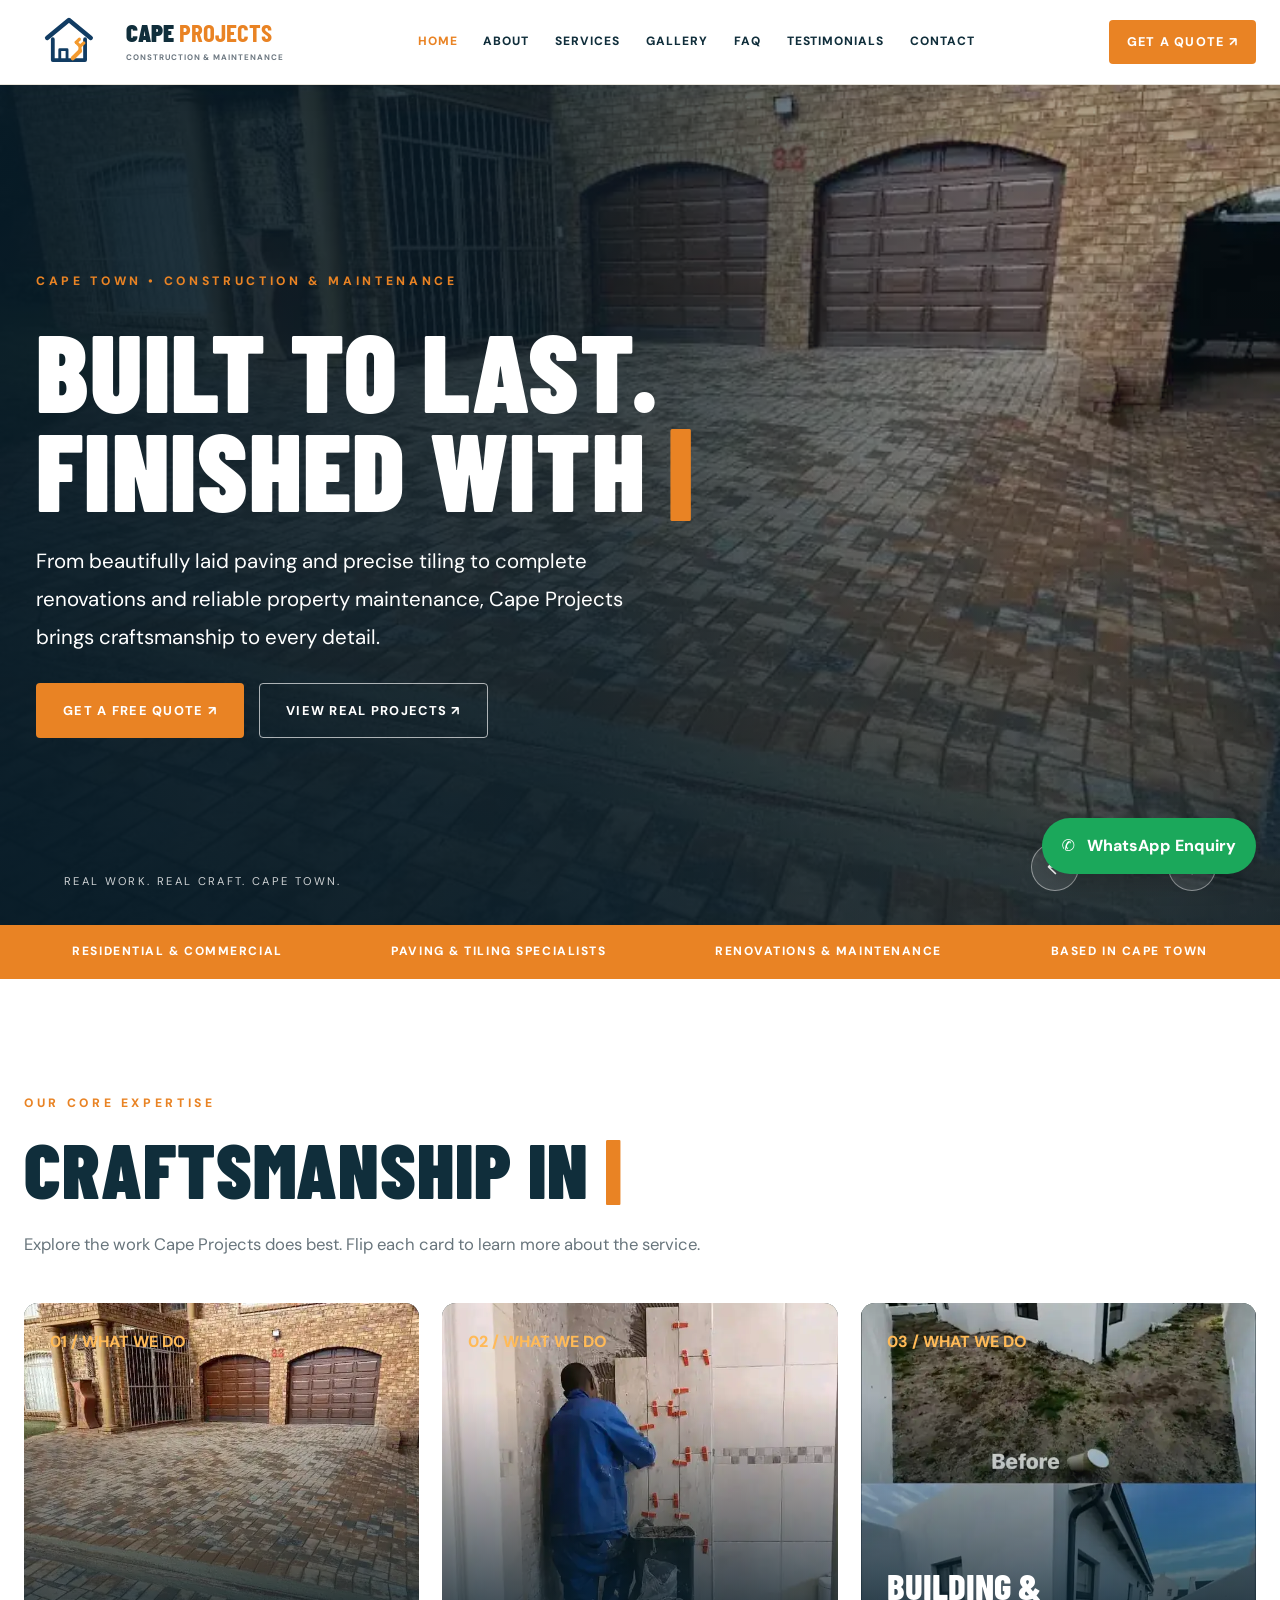
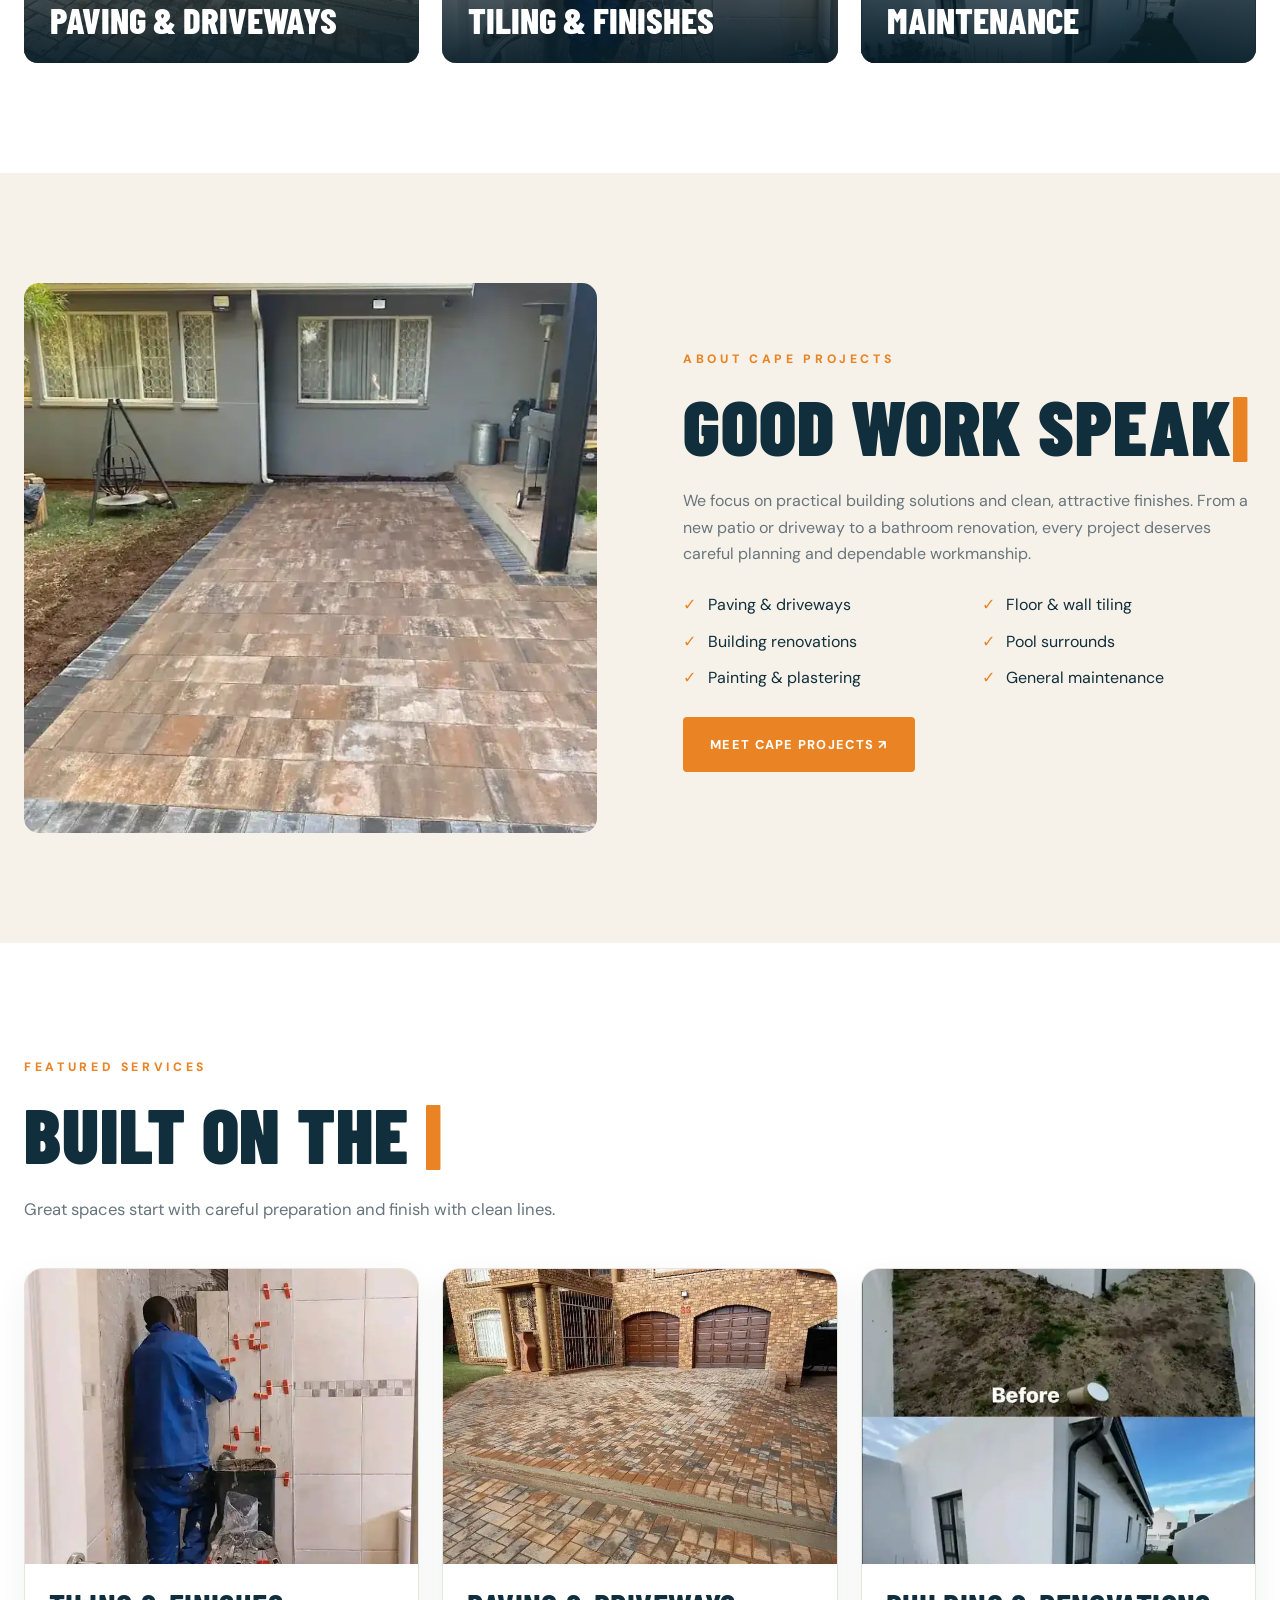
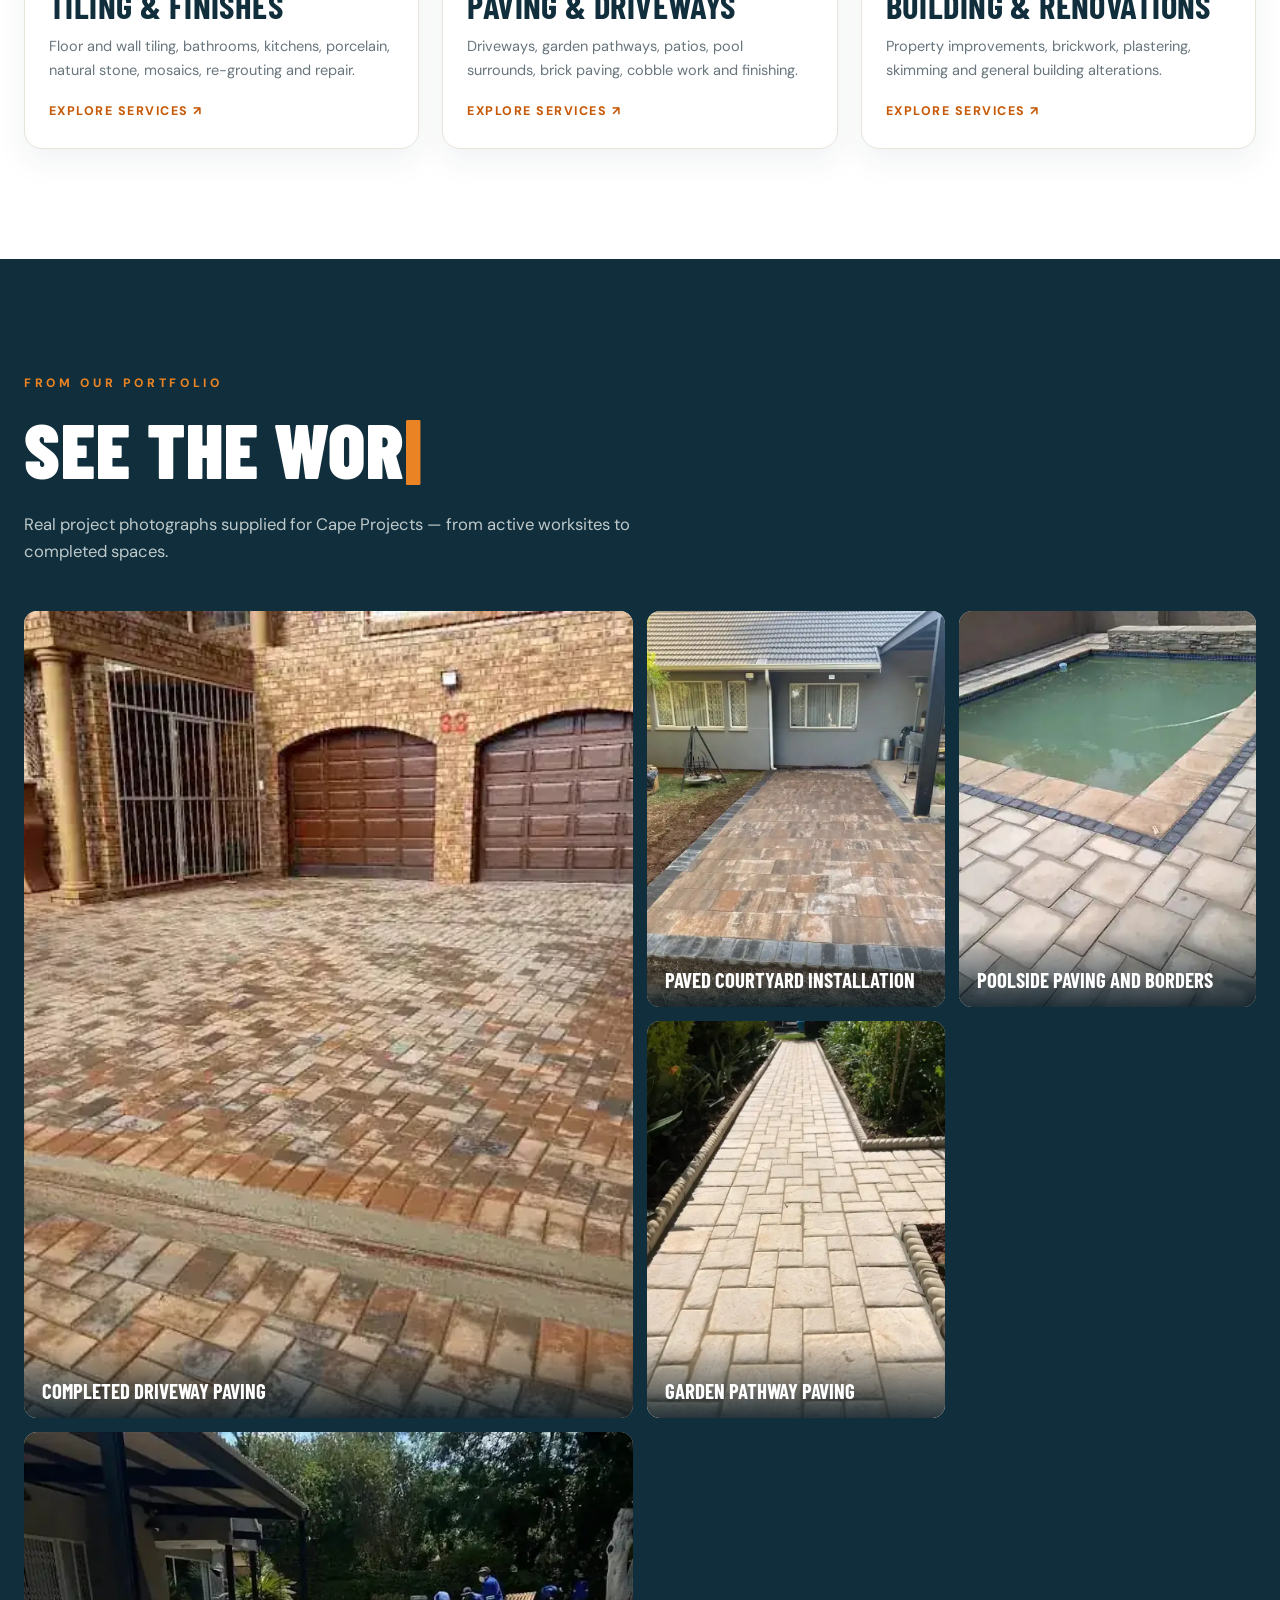
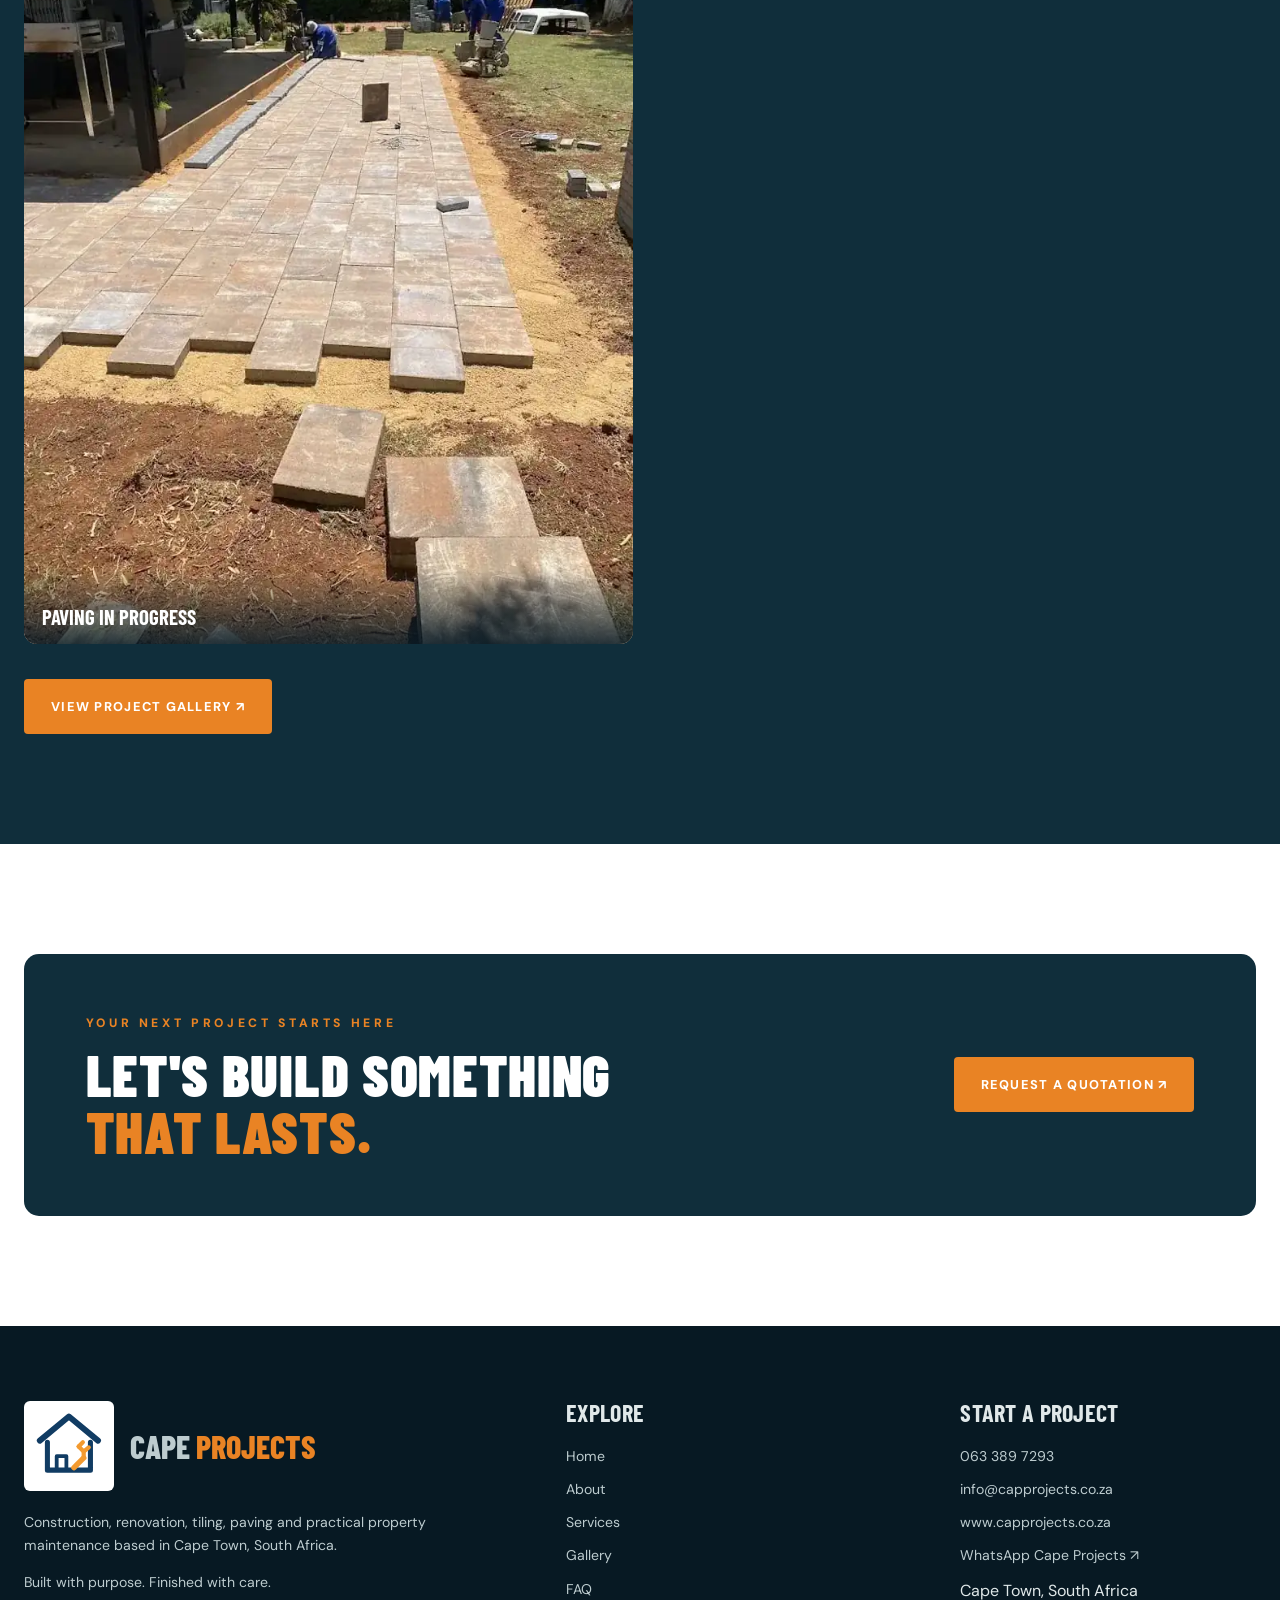
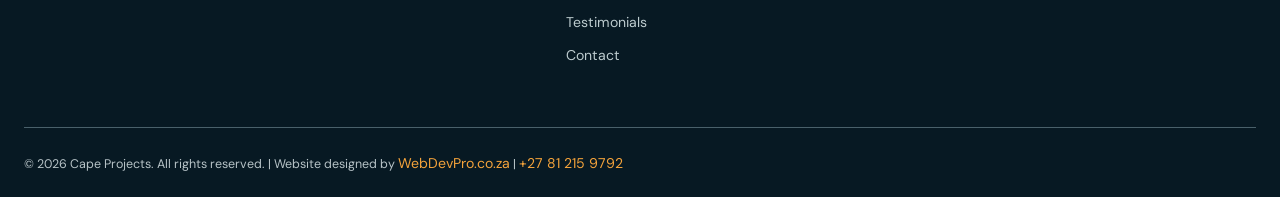
==== index.html @ 65d70b9e "Launch Cape Projects UltraMax 7 website with photos, services and contact" ====
<!doctype html><html lang="en-ZA"><head><meta charset="utf-8"><meta name="viewport" content="width=device-width,initial-scale=1"><title>Cape Projects | Construction, Paving, Tiling &amp; Maintenance</title><meta name="description" content="Cape Town construction and maintenance. Tiling, paving, driveways, renovations, swimming pool surrounds and property repairs. Call 063 389 7293."><meta name="theme-color" content="#102e3b"><meta property="og:title" content="Cape Projects | Construction, Paving, Tiling &amp; Maintenance"><meta property="og:description" content="Cape Town construction and maintenance. Tiling, paving, driveways, renovations, swimming pool surrounds and property repairs. Call 063 389 7293."><meta property="og:type" content="website"><meta property="og:image" content="https://www.capprojects.co.za/assets/brick-paved-driveway.webp"><link rel="icon" href="/assets/icon.svg" type="image/svg+xml"><link rel="apple-touch-icon" href="/assets/apple-touch-icon.png"><link rel="manifest" href="/manifest.webmanifest"><link rel="stylesheet" href="/styles.css"></head><body><header class="site-header"><div class="header-inner"><a href="/" class="brand" aria-label="Cape Projects home"><img src="/assets/icon.svg" alt="Cape Projects icon"><span class="brand-copy">Cape <strong>Projects</strong><small>Construction &amp; Maintenance</small></span></a><nav class="primary-nav" id="mainNav" aria-label="Main navigation"><a href="/" class="active" aria-current="page">Home</a><a href="/about" class="" aria-current="false">About</a><a href="/services" class="" aria-current="false">Services</a><a href="/gallery" class="" aria-current="false">Gallery</a><a href="/faq" class="" aria-current="false">FAQ</a><a href="/testimonials" class="" aria-current="false">Testimonials</a><a href="/contact" class="" aria-current="false">Contact</a></nav><a class="header-cta" href="/contact">Get a Quote ↗</a><button class="menu-toggle" id="menuToggle" aria-label="Toggle navigation" aria-expanded="false" aria-controls="mainNav">☰</button></div></header><main><section class="hero" aria-roledescription="carousel" aria-label="Featured Cape Projects work"><div class="hero-slide active" role="img" aria-label="Driveways and paved outdoor spaces" style="background-image:url('/assets/brick-paved-driveway.webp')"></div><div class="hero-slide " role="img" aria-label="Precision garden pathways" style="background-image:url('/assets/garden-pathway.webp')"></div><div class="hero-slide " role="img" aria-label="Paving around swimming pools" style="background-image:url('/assets/pool-surround-paving.webp')"></div><div class="hero-scrim"></div><div class="hero-inner"><span class="eyebrow">Cape Town • Construction & Maintenance</span><h1 class="typing" data-text="BUILT TO LAST. FINISHED WITH CARE.">BUILT TO LAST.<br><span>FINISHED WITH CARE.</span></h1><p class="hero-desc" data-words="From beautifully laid paving and precise tiling to complete renovations and reliable property maintenance, Cape Projects brings craftsmanship to every detail.">From beautifully laid paving and precise tiling to complete renovations and reliable property maintenance, Cape Projects brings craftsmanship to every detail.</p><div class="btn-row"><a class="btn" href="/contact">Get a free quote ↗</a><a class="btn btn-ghost" href="/gallery">View real projects ↗</a></div></div><div class="hero-note">Real work. Real craft. Cape Town.</div><div class="slider-controls"><button id="slidePrev" type="button" aria-label="Previous slide">←</button><span id="slideStatus" aria-live="polite">01 / 03</span><button id="slideNext" type="button" aria-label="Next slide">→</button></div></section><div class="stats-strip"><div class="container stats-inner"><span>Residential & commercial</span><span>Paving & tiling specialists</span><span>Renovations & maintenance</span><span>Based in Cape Town</span></div></div><section class="section"><div class="container"><div class="section-head reveal left"><span class="eyebrow">Our core expertise</span><h2 class="typing reveal" data-text="CRAFTSMANSHIP IN EVERY DETAIL">CRAFTSMANSHIP IN EVERY DETAIL</h2><p>Explore the work Cape Projects does best. Flip each card to learn more about the service.</p></div><div class="grid three"><button type="button" class="flip-card reveal" aria-label="Discover PAVING & DRIVEWAYS" aria-pressed="false"><span class="flip-inner"><span class="flip-face flip-front"><img loading="lazy" src="/assets/brick-paved-driveway.webp" alt=""><span>01 / WHAT WE DO</span><strong>PAVING & DRIVEWAYS</strong></span><span class="flip-face flip-back"><strong>PAVING & DRIVEWAYS</strong><span>Driveway paving, pathways, patios and pool surrounds finished with clean edges.</span><span>Tap again to return ↗</span></span></span></button><button type="button" class="flip-card reveal" aria-label="Discover TILING & FINISHES" aria-pressed="false"><span class="flip-inner"><span class="flip-face flip-front"><img loading="lazy" src="/assets/bathroom-tiling.webp" alt=""><span>02 / WHAT WE DO</span><strong>TILING & FINISHES</strong></span><span class="flip-face flip-back"><strong>TILING & FINISHES</strong><span>Bathrooms, kitchens, walls and floors laid with care and accurate detail.</span><span>Tap again to return ↗</span></span></span></button><button type="button" class="flip-card reveal" aria-label="Discover BUILDING & MAINTENANCE" aria-pressed="false"><span class="flip-inner"><span class="flip-face flip-front"><img loading="lazy" src="/assets/landscaping-before-after.webp" alt=""><span>03 / WHAT WE DO</span><strong>BUILDING & MAINTENANCE</strong></span><span class="flip-face flip-back"><strong>BUILDING & MAINTENANCE</strong><span>Renovations, plastering, repairs and property improvements for everyday living.</span><span>Tap again to return ↗</span></span></span></button></div></div></section><section class="section alt"><div class="container split"><div class="feature-img reveal left"><img loading="lazy" src="/assets/house-paving.webp" alt="Finished residential paving by Cape Projects"></div><div class="feature-copy reveal right"><span class="eyebrow">About Cape Projects</span><h2 class="typing reveal" data-text="GOOD WORK SPEAKS FOR ITSELF.">GOOD WORK SPEAKS FOR ITSELF.</h2><p>We focus on practical building solutions and clean, attractive finishes. From a new patio or driveway to a bathroom renovation, every project deserves careful planning and dependable workmanship.</p><ul class="check-list"><li>Paving & driveways</li><li>Floor & wall tiling</li><li>Building renovations</li><li>Pool surrounds</li><li>Painting & plastering</li><li>General maintenance</li></ul><a href="/about" class="btn">Meet Cape Projects ↗</a></div></div></section><section class="section"><div class="container"><div class="section-head reveal"><span class="eyebrow">Featured services</span><h2 class="typing reveal" data-text="BUILT ON THE DETAILS">BUILT ON THE DETAILS</h2><p>Great spaces start with careful preparation and finish with clean lines.</p></div><div class="grid three"><article class="service-tile reveal"><img loading="lazy" src="/assets/bathroom-tiling.webp" alt="Cape Projects — Tiling &amp; finishes"><div class="service-info"><h3>Tiling &amp; finishes</h3><p>Floor and wall tiling, bathrooms, kitchens, porcelain, natural stone, mosaics, re-grouting and repair.</p><a href="/services">Explore services ↗</a></div></article><article class="service-tile reveal"><img loading="lazy" src="/assets/brick-paved-driveway.webp" alt="Cape Projects — Paving &amp; driveways"><div class="service-info"><h3>Paving &amp; driveways</h3><p>Driveways, garden pathways, patios, pool surrounds, brick paving, cobble work and finishing.</p><a href="/services">Explore services ↗</a></div></article><article class="service-tile reveal"><img loading="lazy" src="/assets/landscaping-before-after.webp" alt="Cape Projects — Building &amp; renovations"><div class="service-info"><h3>Building &amp; renovations</h3><p>Property improvements, brickwork, plastering, skimming and general building alterations.</p><a href="/services">Explore services ↗</a></div></article></div></div></section><section class="section dark"><div class="container"><div class="section-head reveal"><span class="eyebrow">From our portfolio</span><h2 class="typing reveal" data-text="SEE THE WORK.">SEE THE WORK.</h2><p>Real project photographs supplied for Cape Projects — from active worksites to completed spaces.</p></div><div class="gallery-grid"><figure class="reveal"><a href="/assets/brick-paved-driveway.webp" data-lightbox aria-label="View Completed driveway paving"><img src="/assets/brick-paved-driveway.webp" alt="Completed driveway paving" loading="lazy"></a><figcaption>Completed driveway paving</figcaption></figure><figure class="reveal"><a href="/assets/house-paving.webp" data-lightbox aria-label="View Paved courtyard installation"><img src="/assets/house-paving.webp" alt="Paved courtyard installation" loading="lazy"></a><figcaption>Paved courtyard installation</figcaption></figure><figure class="reveal"><a href="/assets/pool-surround-paving.webp" data-lightbox aria-label="View Poolside paving and borders"><img src="/assets/pool-surround-paving.webp" alt="Poolside paving and borders" loading="lazy"></a><figcaption>Poolside paving and borders</figcaption></figure><figure class="reveal"><a href="/assets/garden-pathway.webp" data-lightbox aria-label="View Garden pathway paving"><img src="/assets/garden-pathway.webp" alt="Garden pathway paving" loading="lazy"></a><figcaption>Garden pathway paving</figcaption></figure><figure class="reveal"><a href="/assets/paving-installation.webp" data-lightbox aria-label="View Paving in progress"><img src="/assets/paving-installation.webp" alt="Paving in progress" loading="lazy"></a><figcaption>Paving in progress</figcaption></figure></div><div style="margin-top:35px"><a href="/gallery" class="btn">View project gallery ↗</a></div></div></section><section class="section"><div class="container"><div class="cta-panel reveal"><div><span class="eyebrow">Your next project starts here</span><h2>LET'S BUILD SOMETHING<br><span class="accent">THAT LASTS.</span></h2></div><a href="/contact" class="btn">Request a quotation ↗</a></div></div></section></main><footer class="footer"><div class="container"><div class="footer-grid"><div><a href="/" class="footer-brand"><img src="/assets/icon.svg" alt="Cape Projects logo"><span>CAPE <span class="accent">PROJECTS</span></span></a><p>Construction, renovation, tiling, paving and practical property maintenance based in Cape Town, South Africa.</p><p>Built with purpose. Finished with care.</p></div><div><h3>Explore</h3><div class="footer-links"><a href="/">Home</a><a href="/about">About</a><a href="/services">Services</a><a href="/gallery">Gallery</a><a href="/faq">FAQ</a><a href="/testimonials">Testimonials</a><a href="/contact">Contact</a></div></div><div><h3>Start a project</h3><div class="footer-links"><a href="tel:+27633897293">063 389 7293</a><a href="mailto:info@capprojects.co.za">info@capprojects.co.za</a><a href="https://www.capprojects.co.za">www.capprojects.co.za</a><a href="https://wa.me/27633897293" target="_blank" rel="noopener noreferrer">WhatsApp Cape Projects ↗</a><span>Cape Town, South Africa</span></div></div></div><div class="footer-bottom">© <span id="year"></span> Cape Projects. All rights reserved. | Website designed by <a href="https://webdevpro.co.za" target="_blank" rel="noopener noreferrer">WebDevPro.co.za</a> | <a href="tel:+27812159792">+27 81 215 9792</a></div></div></footer><button class="chat-launch" id="chatLaunch" aria-controls="chatPanel" aria-expanded="false">✆ &nbsp; WhatsApp Enquiry</button><aside class="chat-panel" id="chatPanel" aria-label="Contact Cape Projects"><div class="chat-head"><b>Chat with Cape Projects</b><button id="chatClose" aria-label="Close chat">×</button></div><div class="chat-body"><p>Tell us what you need and we’ll open your enquiry in WhatsApp.</p><form id="chatForm"><label>Your name<input name="name" required placeholder="Full name"></label><label>Contact number<input name="phone" type="tel" placeholder="Your number"></label><label>Project type<select name="service"><option>Paving & driveways</option><option>Tiling & bathrooms</option><option>Renovations</option><option>Building & maintenance</option><option>Tree / outdoor maintenance</option><option>Other enquiry</option></select></label><label>Message<textarea name="message" rows="2" placeholder="What can we help with?"></textarea></label><button type="submit">Continue to WhatsApp ↗</button></form></div></aside><nav class="mobile-nav" aria-label="Mobile quick actions"><a href="/"><span>⌂</span>Home</a><a href="/services"><span>▦</span>Services</a><a href="https://wa.me/27633897293" target="_blank" rel="noopener noreferrer"><span>◉</span>WhatsApp</a><a href="tel:+27633897293"><span>✆</span>Call</a><button type="button" data-install><span>⇩</span>Install</button></nav><dialog id="installDialog"><h3>Save Cape Projects</h3><p>On iPhone: tap <b>Share → Add to Home Screen</b>. On Android or desktop Chrome: open the browser menu and select <b>Install app</b> or <b>Add to Home screen</b> if available.</p><p>Install availability depends on your browser and this demo’s approval stage.</p><button id="installClose" type="button">Close</button></dialog><dialog class="lightbox" id="photoDialog"><button id="photoClose" aria-label="Close image">Close ✕</button><img src="" alt="Project photo"></dialog><script src="/app.js" defer></script></body></html>
---- styles.css ----
@import url('https://fonts.googleapis.com/css2?family=Barlow+Condensed:wght@500;600;700;800;900&family=DM+Sans:wght@400;500;600;700;800&display=swap');
:root{--ink:#102e3b;--dark:#0a1d27;--orange:#e98324;--gold:#f4a33b;--cream:#f6f2e9;--line:#e8e4dc;--muted:#68757c;--radius:18px;--easing:cubic-bezier(.22,1,.36,1)}*{box-sizing:border-box}html{scroll-behavior:smooth;scroll-padding-top:90px}body{margin:0;background:#fff;color:var(--ink);font:16px/1.65 'DM Sans',system-ui,sans-serif}img{display:block;max-width:100%}a{color:inherit;text-decoration:none}button,input,textarea,select{font:inherit}button{cursor:pointer}button:focus-visible,a:focus-visible,input:focus-visible,textarea:focus-visible{outline:3px solid #ffb954;outline-offset:4px}h1,h2,h3,h4{font-family:'Barlow Condensed',Impact,sans-serif;text-transform:uppercase;line-height:1;letter-spacing:.012em;margin:0}h1{font-size:clamp(4.2rem,8.5vw,8.8rem);font-weight:900;line-height:.91}h2{font-size:clamp(3.3rem,6vw,6rem);font-weight:900}h3{font-size:clamp(1.75rem,2.7vw,2.8rem)}p{margin:0 0 1em}.container{width:min(1240px,calc(100% - 48px));margin-inline:auto}.eyebrow{color:var(--orange);font-size:.76rem;font-weight:800;letter-spacing:.3em;text-transform:uppercase}.site-header{height:85px;position:fixed;inset:0 0 auto;z-index:100;background:#fffffff5;box-shadow:0 4px 28px #112d3912;backdrop-filter:blur(18px);border-bottom:1px solid #e9e5dc}.header-inner{width:min(1340px,calc(100% - 48px));margin:auto;display:flex;align-items:center;justify-content:space-between;height:100%;gap:24px}.brand{display:flex;align-items:center;gap:12px;flex-shrink:0;min-width:220px}.brand img{height:60px;width:90px;object-fit:contain}.brand-copy{font:900 25px/.83 'Barlow Condensed',sans-serif;text-transform:uppercase}.brand-copy strong{color:var(--orange)}.brand-copy small{display:block;letter-spacing:.12em;font:700 8px/1.3 'DM Sans',sans-serif;margin-top:9px;color:#6c7780}.primary-nav{display:flex;align-items:center;gap:26px}.primary-nav a{font-size:12px;letter-spacing:.08em;font-weight:800;text-transform:uppercase;transition:color .3s}.primary-nav a:hover,.primary-nav a.active{color:var(--orange)}.header-cta{display:inline-flex;padding:12px 18px;background:var(--orange);font-weight:800;font-size:.79rem;text-transform:uppercase;letter-spacing:.1em;color:white;border-radius:4px;white-space:nowrap}.menu-toggle{display:none;background:transparent;color:var(--ink);border:1px solid #bcc8ca;border-radius:6px;font-size:24px;min-width:45px;min-height:45px}.hero{min-height:740px;height:min(840px,100svh);position:relative;margin-top:85px;color:#fff;display:flex;align-items:center;overflow:hidden;background:var(--dark)}.hero-slide{position:absolute;inset:0;background-position:center;background-size:cover;opacity:0;transform:scale(1.075);transition:opacity 1.15s,transform 8s linear;pointer-events:none}.hero-slide.active{opacity:1;transform:scale(1)}.hero-scrim{position:absolute;inset:0;background:linear-gradient(90deg,#071b27f2 0%,#071b27cb 46%,#071b2755 82%),linear-gradient(0deg,#071b27aa,transparent 55%)}.hero-inner{position:relative;z-index:1;max-width:1300px;width:calc(100% - 72px);margin:auto;padding:70px 0 75px}.hero h1{max-width:970px;margin:27px 0 25px}.hero h1 span{color:var(--gold)}.hero-desc{max-width:620px;font-size:clamp(1rem,1.6vw,1.3rem);line-height:1.85;min-height:90px}.btn-row{display:flex;gap:15px;align-items:center;flex-wrap:wrap;margin-top:26px}.btn{display:inline-flex;gap:20px;justify-content:center;align-items:center;padding:16px 26px;border:1px solid transparent;background:var(--orange);color:#fff;border-radius:4px;text-transform:uppercase;font-size:.8rem;letter-spacing:.1em;font-weight:800;transition:transform .45s var(--easing),background .3s}.btn:hover{transform:translateY(-5px);background:#cd6810}.btn-ghost{background:transparent;border-color:#ffffffa6}.btn-ghost:hover{background:#ffffff27}.slider-controls{position:absolute;bottom:34px;right:max(24px,5vw);display:flex;align-items:center;gap:16px;z-index:2}.slider-controls button{height:48px;width:48px;border-radius:50%;border:1px solid #ffffff70;background:#ffffff1a;color:white;font-size:21px}.slider-controls span{font-size:12px;letter-spacing:.22em;font-weight:800}.hero-note{position:absolute;bottom:35px;left:max(24px,5vw);z-index:2;text-transform:uppercase;font-size:.7rem;letter-spacing:.21em;color:#ffffffcc}.stats-strip{background:var(--orange);padding:17px 0;color:#fff}.stats-inner{display:flex;flex-wrap:wrap;justify-content:space-around;gap:12px}.stats-inner span{font-weight:800;font-size:12px;letter-spacing:.13em;text-transform:uppercase}.section{padding:110px 0}.section.alt{background:var(--cream)}.section.dark{background:var(--ink);color:#fff}.section-head{max-width:810px;margin-bottom:45px}.section-head h2{margin:15px 0 24px}.section-head p{font-size:1.04rem;color:var(--muted);max-width:680px}.dark .section-head p{color:#bdc9ca}.accent{color:var(--orange)}.grid{display:grid;gap:23px}.grid.three{grid-template-columns:repeat(3,minmax(0,1fr))}.grid.four{grid-template-columns:repeat(4,minmax(0,1fr))}.service-tile{background:#fff;border:1px solid var(--line);border-radius:var(--radius);overflow:hidden;box-shadow:0 12px 32px #112b3910;transition:transform .7s var(--easing),box-shadow .7s}.service-tile:hover{transform:translateY(-9px);box-shadow:0 20px 40px #112b3922}.service-tile img{aspect-ratio:4/3;width:100%;object-fit:cover}.service-info{padding:24px}.service-info h3{margin-bottom:12px}.service-info p{font-size:.91rem;color:var(--muted)}.service-info a{font-weight:800;font-size:.78rem;letter-spacing:.12em;color:#c75a08;text-transform:uppercase}.flip-card{height:360px;border:none;padding:0;background:none;text-align:left;perspective:1200px;cursor:pointer}.flip-inner{position:relative;display:block;width:100%;height:100%;transform-style:preserve-3d;transition:transform 1.1s var(--easing)}.flip-card.flipped .flip-inner,.flip-card:hover .flip-inner,.flip-card:focus-visible .flip-inner{transform:rotateY(180deg)}.flip-face{position:absolute;inset:0;overflow:hidden;border-radius:14px;backface-visibility:hidden;display:flex;flex-direction:column;justify-content:space-between;padding:26px}.flip-front{color:white;background:#233}.flip-front:after{content:'';position:absolute;inset:0;background:linear-gradient(0deg,#061d29ed,transparent 75%);z-index:0}.flip-front img{position:absolute;inset:0;width:100%;height:100%;object-fit:cover}.flip-front strong,.flip-front span{position:relative;z-index:1}.flip-front strong{font:800 2.3rem/.95 'Barlow Condensed';text-transform:uppercase}.flip-front span{font-weight:800;color:#ffba57}.flip-back{background:var(--orange);color:#fff;transform:rotateY(180deg);justify-content:center;gap:18px}.flip-back strong{font:800 2.5rem/1 'Barlow Condensed';text-transform:uppercase}.flip-back span{font-size:1rem}.split{display:grid;grid-template-columns:1fr 1fr;gap:7%;align-items:center}.feature-img{position:relative}.feature-img img{width:100%;height:550px;object-fit:cover;border-radius:15px}.feature-img:before{content:'';position:absolute;inset:25px -20px -20px 28px;border:4px solid var(--orange);border-radius:15px;z-index:-1}.feature-copy h2{margin:15px 0 25px}.feature-copy p{color:var(--muted)}.check-list{display:grid;grid-template-columns:1fr 1fr;gap:10px 25px;padding:0;list-style:none;margin:25px 0}.check-list li:before{content:'✓';display:inline-block;color:var(--orange);font-weight:900;margin-right:11px}.gallery-grid{display:grid;grid-template-columns:repeat(4,1fr);gap:14px}.gallery-grid figure{margin:0;position:relative;overflow:hidden;border-radius:13px;background:#ddd;min-height:270px;cursor:zoom-in}.gallery-grid img{width:100%;height:100%;object-fit:cover;transition:transform .8s var(--easing)}.gallery-grid figure:hover img{transform:scale(1.09)}.gallery-grid figcaption{position:absolute;left:0;right:0;bottom:0;background:linear-gradient(transparent,#071a26d9);color:white;padding:35px 18px 15px;font:700 1.3rem 'Barlow Condensed';text-transform:uppercase}.gallery-grid figure:nth-child(1){grid-column:span 2;grid-row:span 2}.gallery-grid figure:nth-child(5){grid-column:span 2}.gallery-grid figure:nth-child(1) img{height:100%}.gallery-grid figure:nth-child(5) img{height:100%}.cta-panel{background:var(--ink);color:white;border-radius:15px;padding:55px 5%;display:flex;justify-content:space-between;align-items:center;gap:30px}.cta-panel h2{font-size:clamp(2.3rem,4.5vw,4.9rem);margin-top:10px}.page-hero{padding:150px 0 100px;margin-top:85px;color:#fff;background:linear-gradient(95deg,#061f2fe8,#0d3046a1),var(--hero-image) center/cover;position:relative;overflow:hidden}.page-hero h1{margin:16px 0 21px;max-width:1000px}.page-hero p{font-size:1.1rem;max-width:700px;line-height:1.85}.breadcrumbs{color:#fff9;font-size:.76rem;text-transform:uppercase;letter-spacing:.14em;font-weight:700}.breadcrumbs a{color:white}.details{display:grid;grid-template-columns:1fr 1fr;gap:20px}.details article{border:1px solid var(--line);padding:30px;border-radius:12px;background:#fff}.details article h3{font-size:2.1rem;margin-bottom:15px}.details article p{color:var(--muted);font-size:.94rem}.service-list{display:grid;grid-template-columns:repeat(3,1fr);gap:18px}.service-list article{padding:28px;border:1px solid #e2e0d9;border-radius:12px;transition:transform .5s;background:white}.service-list article:hover{transform:translateY(-6px)}.service-list article .number{color:var(--orange);font:800 1.7rem 'Barlow Condensed';margin-bottom:20px}.service-list article h3{font-size:2.1rem;margin-bottom:12px}.service-list article p{color:var(--muted);font-size:.92rem}.faq{max-width:950px;margin-inline:auto}.faq details{padding:25px 0;border-bottom:1px solid #d8d9d4}.faq summary{font:700 1.6rem 'Barlow Condensed';text-transform:uppercase;cursor:pointer;list-style:none;display:flex;justify-content:space-between;gap:20px}.faq summary:after{content:'+';color:var(--orange)}.faq details[open] summary:after{content:'−'}.faq p{padding-top:14px;color:var(--muted)}.contact-grid{display:grid;grid-template-columns:.9fr 1.1fr;gap:7%}.contact-info{background:var(--ink);color:white;padding:40px;border-radius:12px}.contact-info h2{font-size:3.2rem;margin:15px 0}.contact-info a{color:#fff;overflow-wrap:anywhere}.contact-info .label{font-size:.72rem;color:#f7a34a;text-transform:uppercase;letter-spacing:.22em;font-weight:800;display:block;margin:20px 0 6px}.contact-form{display:grid;gap:16px}.contact-form label{font-size:.79rem;text-transform:uppercase;letter-spacing:.13em;font-weight:800}.contact-form input,.contact-form textarea,.contact-form select{width:100%;border:1px solid #cbd2cf;border-radius:7px;padding:15px;background:white;color:var(--ink);margin-top:7px}.contact-form textarea{resize:vertical;min-height:125px}.contact-form button{border:0}.notice{border-left:4px solid var(--orange);padding:20px;background:var(--cream)}.testimonial-empty{background:var(--cream);border:1px solid var(--line);padding:45px;border-radius:15px;text-align:center}.testimonial-empty h3{margin:18px 0}.footer{background:#071923;color:#e0e8e9;padding:75px 0 20px}.footer-grid{display:grid;grid-template-columns:1.5fr 1fr 1fr;gap:8%;padding-bottom:60px}.footer h3{font-size:1.5rem;margin-bottom:20px}.footer p,.footer a{color:#bdcccf;font-size:.88rem}.footer a:hover{color:var(--gold)}.footer-brand{display:flex;align-items:center;gap:16px;margin-bottom:20px}.footer-brand img{width:90px;background:white;border-radius:6px;padding:5px}.footer-brand span{font:800 2rem 'Barlow Condensed'}.footer-links{display:grid;gap:10px}.footer-bottom{border-top:1px solid #49606a;padding-top:23px;color:#b7c3c7;font-size:.78rem;line-height:1.8}.footer-bottom a{color:var(--gold)}.chat-launch{position:fixed;bottom:26px;right:24px;z-index:80;display:flex;align-items:center;gap:8px;background:#1ba85b;color:#fff;border:0;padding:15px 20px;border-radius:50px;font-weight:800;box-shadow:0 8px 25px #0003}.chat-panel{display:none;position:fixed;right:24px;bottom:92px;z-index:89;background:white;border-radius:13px;box-shadow:0 20px 80px #0004;width:min(365px,calc(100vw - 25px));overflow:hidden}.chat-panel.open{display:block}.chat-head{background:var(--ink);color:#fff;padding:17px 20px;display:flex;justify-content:space-between;align-items:center}.chat-head button{background:none;border:0;color:white;font-size:25px}.chat-body{padding:20px}.chat-body input,.chat-body textarea,.chat-body select{width:100%;padding:10px;border:1px solid #cbd2d4;border-radius:5px;margin:6px 0 12px}.chat-body button{background:#17a45c;color:white;border:0;padding:12px 18px;border-radius:6px;width:100%;font-weight:800}.mobile-nav{display:none}.reveal.ready{opacity:0;transform:translateY(52px);transition:opacity 1.12s var(--easing),transform 1.18s var(--easing)}.reveal.ready.left{transform:translateX(-55px)}.reveal.ready.right{transform:translateX(55px)}.reveal.ready.zoom{transform:scale(.91)}.reveal.ready.visible{opacity:1;transform:none}.typing.is-typing:after{content:'|';display:inline-block;color:var(--orange);animation:blink .75s step-end infinite}@keyframes blink{50%{opacity:0}}.word-in{display:inline-block;opacity:0;transform:translateY(16px);animation:wordin .8s forwards}@keyframes wordin{to{opacity:1;transform:none}}dialog{border:0;border-radius:15px;max-width:min(90vw,500px);padding:30px;box-shadow:0 25px 80px #0009}dialog::backdrop{background:#071a25ad}dialog button{background:var(--orange);color:white;padding:10px 20px;border:0;border-radius:6px}.lightbox{border:0;padding:10px;background:#091d27;color:white;max-width:min(95vw,1100px)}.lightbox img{max-height:80vh;width:auto;margin:auto}.lightbox button{position:absolute;right:13px;top:13px}.muted{color:var(--muted)}
@media(max-width:1100px){.primary-nav{gap:13px}.brand{min-width:180px}.brand img{width:72px}.brand-copy{font-size:22px}.header-inner{gap:10px}.grid.four{grid-template-columns:repeat(3,1fr)}}
@media(max-width:880px){.site-header{height:73px}.header-inner{width:calc(100% - 28px)}.brand img{height:58px}.menu-toggle{display:block}.primary-nav{display:none;position:absolute;top:73px;left:0;right:0;background:#fff;box-shadow:0 15px 20px #0002;padding:25px;flex-direction:column;align-items:start;gap:18px}.primary-nav.open{display:flex}.header-cta{margin-left:auto}.hero{margin-top:73px;min-height:600px;height:78svh}.hero-inner{width:calc(100% - 48px)}.page-hero{margin-top:73px}.grid.three,.service-list{grid-template-columns:repeat(2,1fr)}.gallery-grid{grid-template-columns:repeat(2,1fr)}.split,.contact-grid{grid-template-columns:1fr;gap:50px}.feature-img{order:-1}.footer-grid{gap:25px}.mobile-nav{position:fixed;bottom:0;left:0;right:0;display:grid;grid-template-columns:repeat(5,1fr);background:#071d27f6;z-index:90;padding:6px 4px calc(8px + env(safe-area-inset-bottom));color:white;box-shadow:0 -4px 22px #0004}.mobile-nav a,.mobile-nav button{display:flex;flex-direction:column;justify-content:center;align-items:center;gap:2px;font:700 10px 'DM Sans';background:none;border:0;color:white;min-height:50px}.mobile-nav span{font-size:21px}body{padding-bottom:calc(60px + env(safe-area-inset-bottom))}.chat-launch{bottom:calc(82px + env(safe-area-inset-bottom));padding:13px 15px;font-size:12px}.chat-panel{bottom:calc(150px + env(safe-area-inset-bottom))}.footer{padding-bottom:30px}}
@media(max-width:600px){.container{width:calc(100% - 36px)}h1{font-size:clamp(3.5rem,15vw,5.5rem)}h2{font-size:clamp(3rem,12vw,4.7rem)}.brand{min-width:0}.brand img{width:60px}.brand-copy{font-size:20px}.brand-copy small{font-size:6.5px}.header-cta{font-size:10px;padding:10px 10px}.hero{min-height:690px;max-height:none;height:85svh}.hero-inner{width:calc(100% - 38px);padding-bottom:110px}.hero h1{margin:20px 0}.hero-desc{min-height:120px}.hero-note{display:none}.slider-controls{bottom:19px}.section{padding:75px 0}.grid.three,.grid.four,.service-list,.details{grid-template-columns:1fr}.gallery-grid{grid-template-columns:repeat(2,1fr);gap:8px}.gallery-grid figure{min-height:170px}.gallery-grid figure:nth-child(1){grid-column:span 2;grid-row:span 1;min-height:270px}.gallery-grid figure:nth-child(5){grid-column:span 2;min-height:250px}.gallery-grid figcaption{font-size:1rem;padding:28px 8px 9px}.flip-card{height:320px}.feature-img img{height:360px}.feature-img:before{display:none}.cta-panel{flex-direction:column;align-items:flex-start;padding:35px 25px}.page-hero{padding:105px 0 80px}.page-hero h1{font-size:clamp(3.7rem,14vw,6rem)}.check-list{grid-template-columns:1fr}.footer-grid{grid-template-columns:1fr}.footer{padding-top:60px}.contact-info{padding:27px}.chat-launch{right:12px}}
@media(prefers-reduced-motion:reduce){*,*:before,*:after{animation:none!important;transition:none!important;scroll-behavior:auto!important}.reveal.ready{opacity:1;transform:none}.flip-card:hover .flip-inner,.flip-card.flipped .flip-inner,.flip-card:focus .flip-inner{transform:none}.flip-card.flipped .flip-front{visibility:hidden}.flip-card.flipped .flip-back{transform:none}}
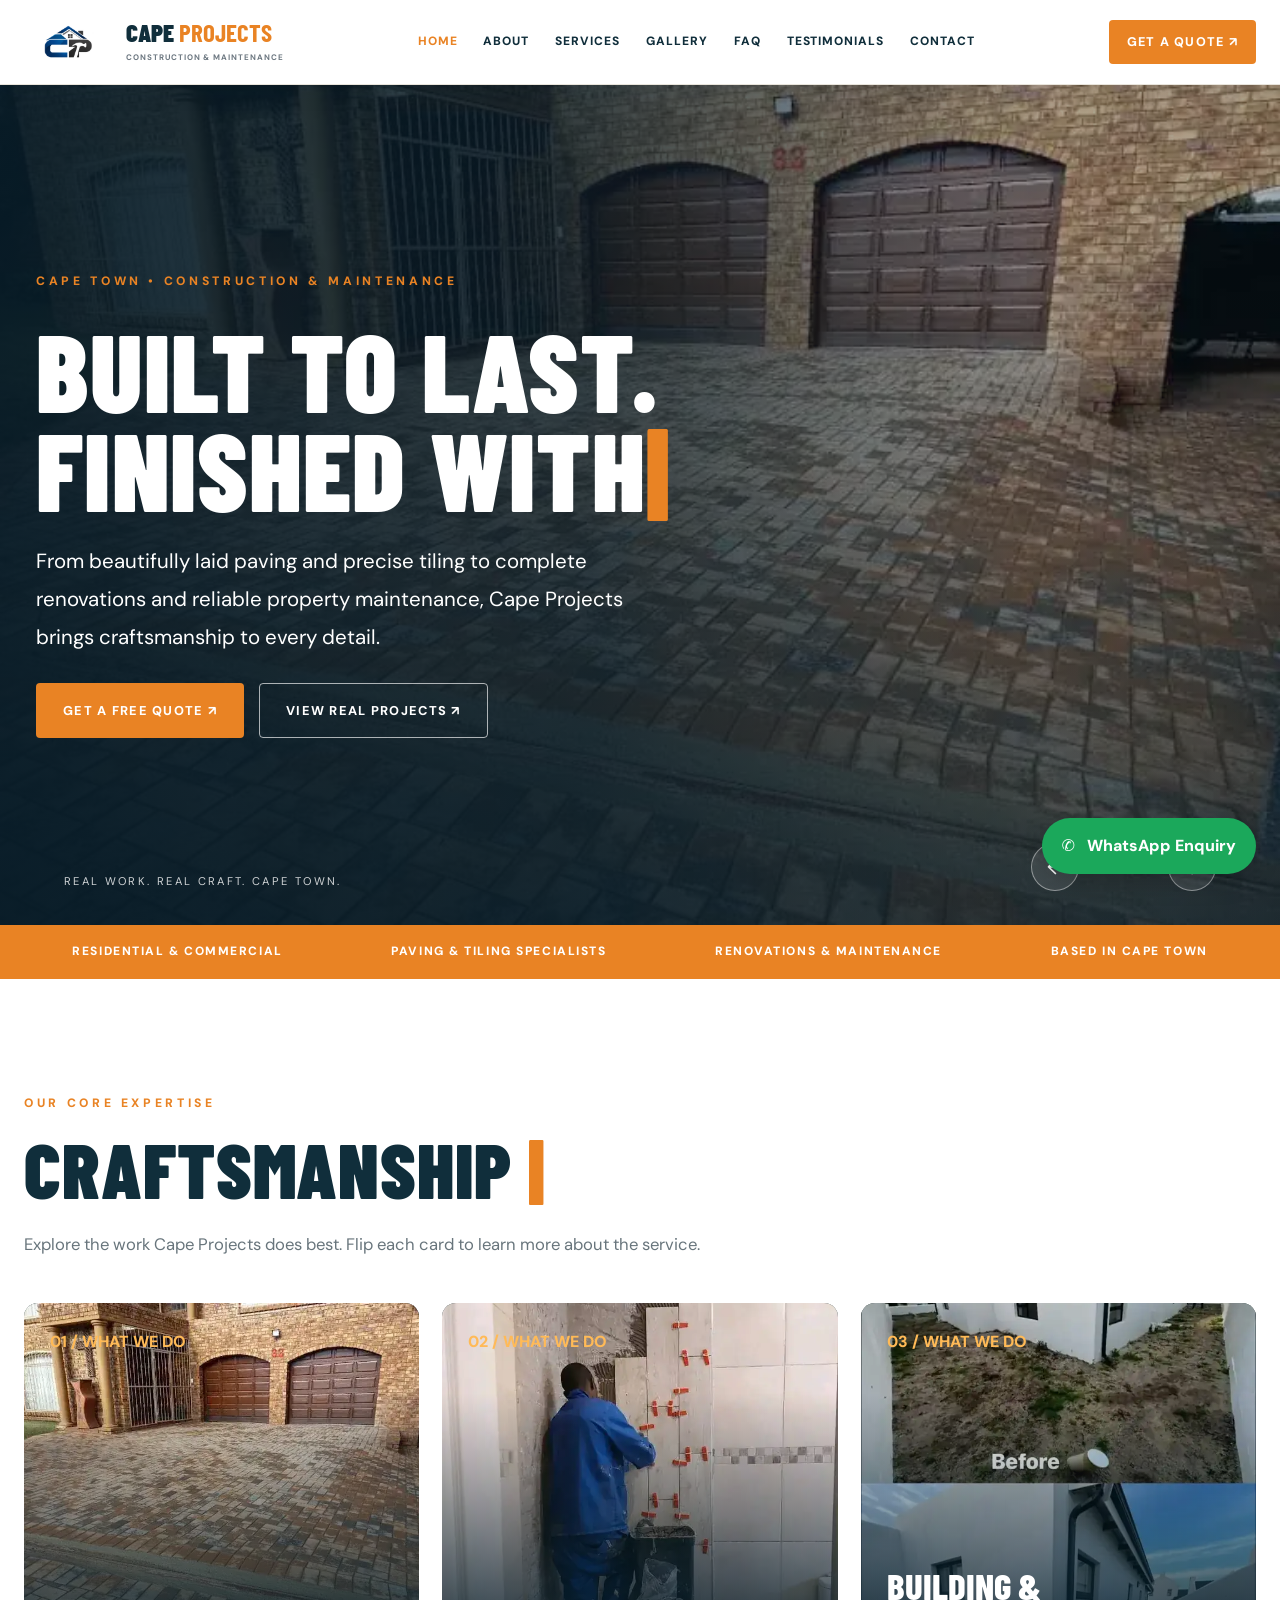
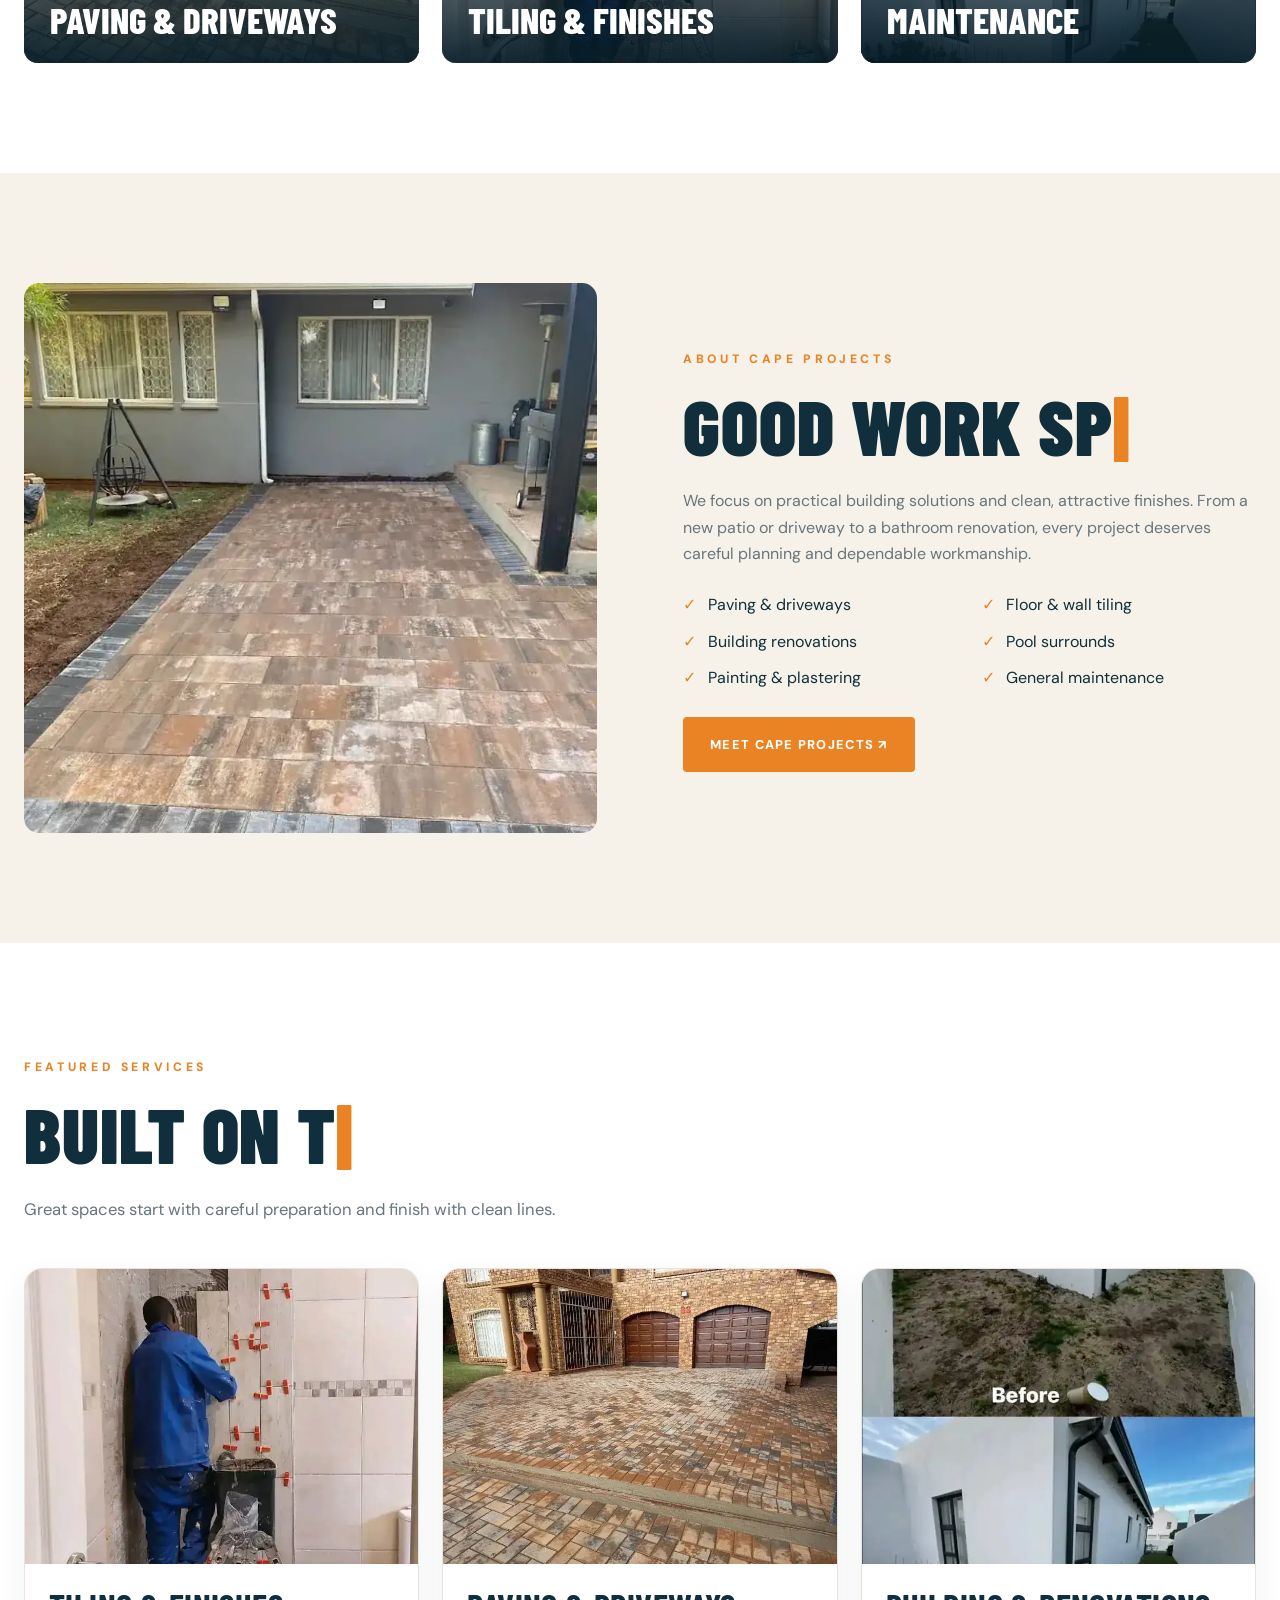
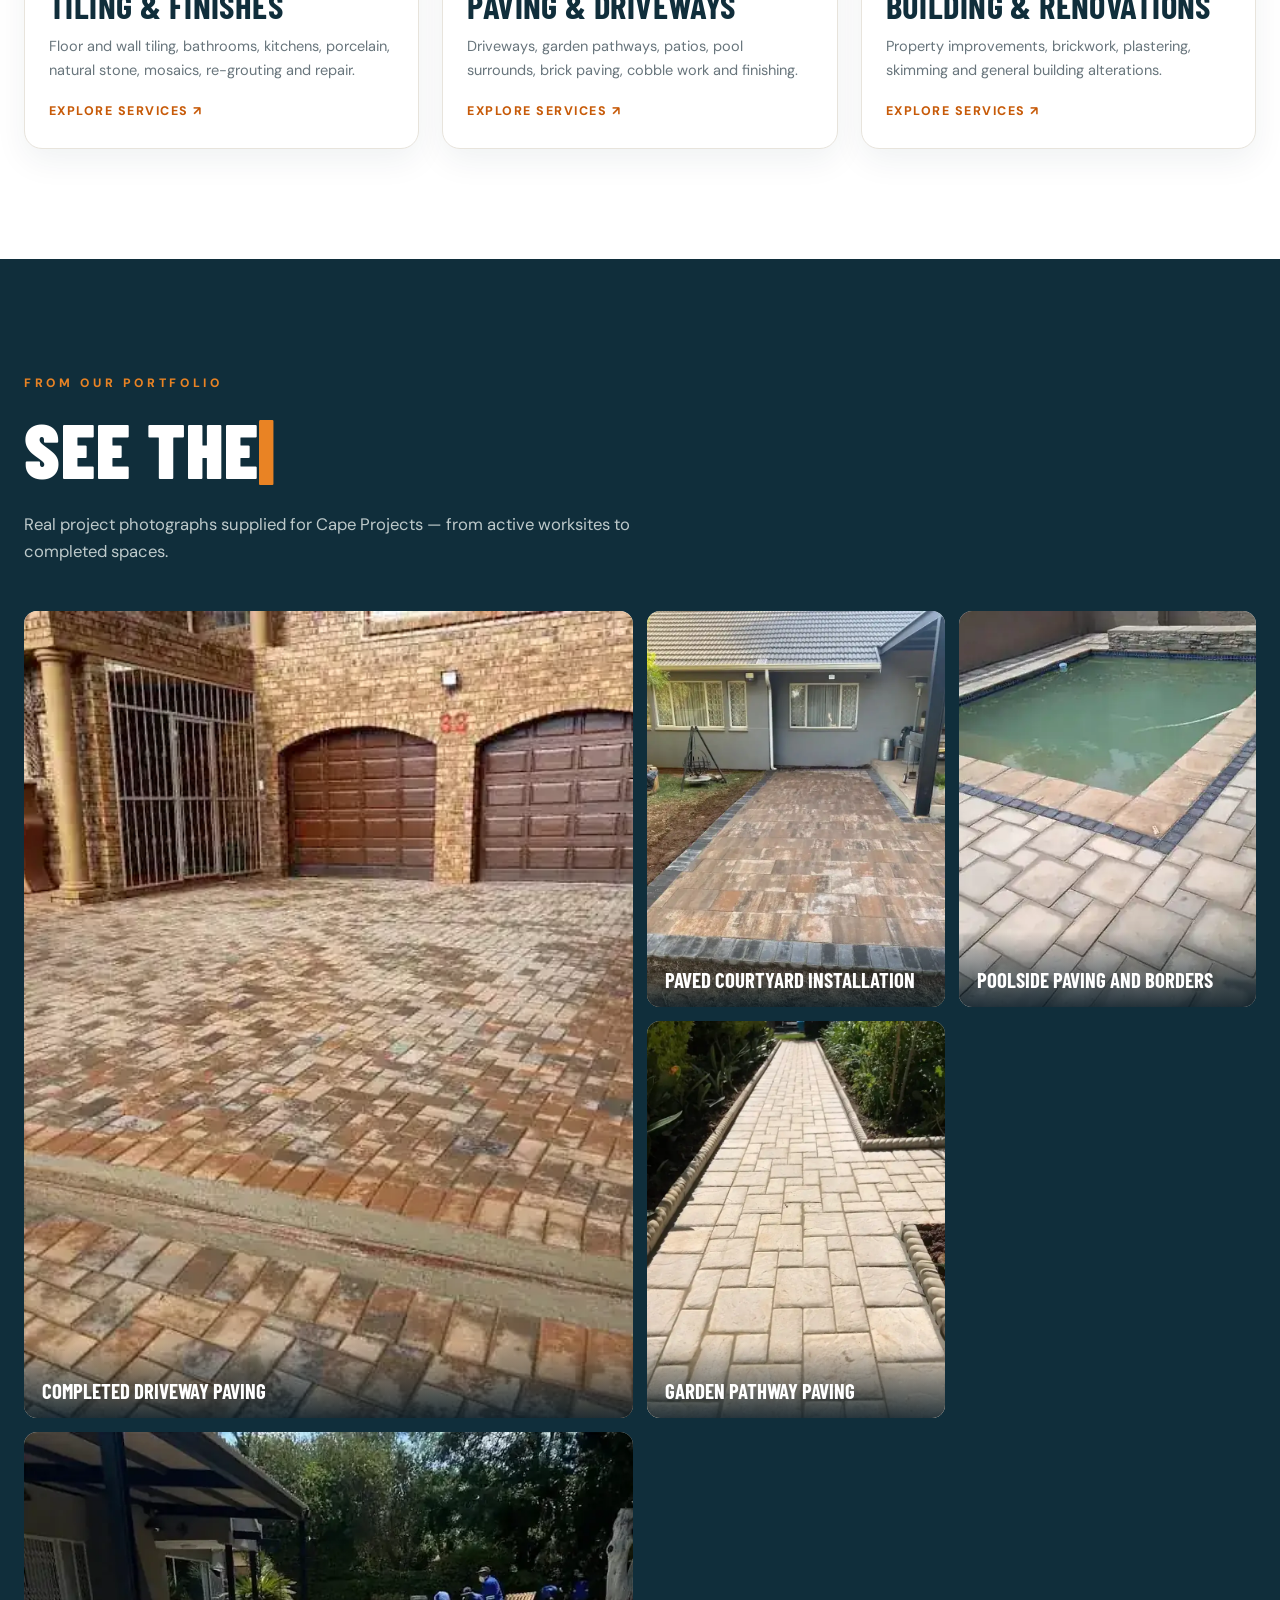
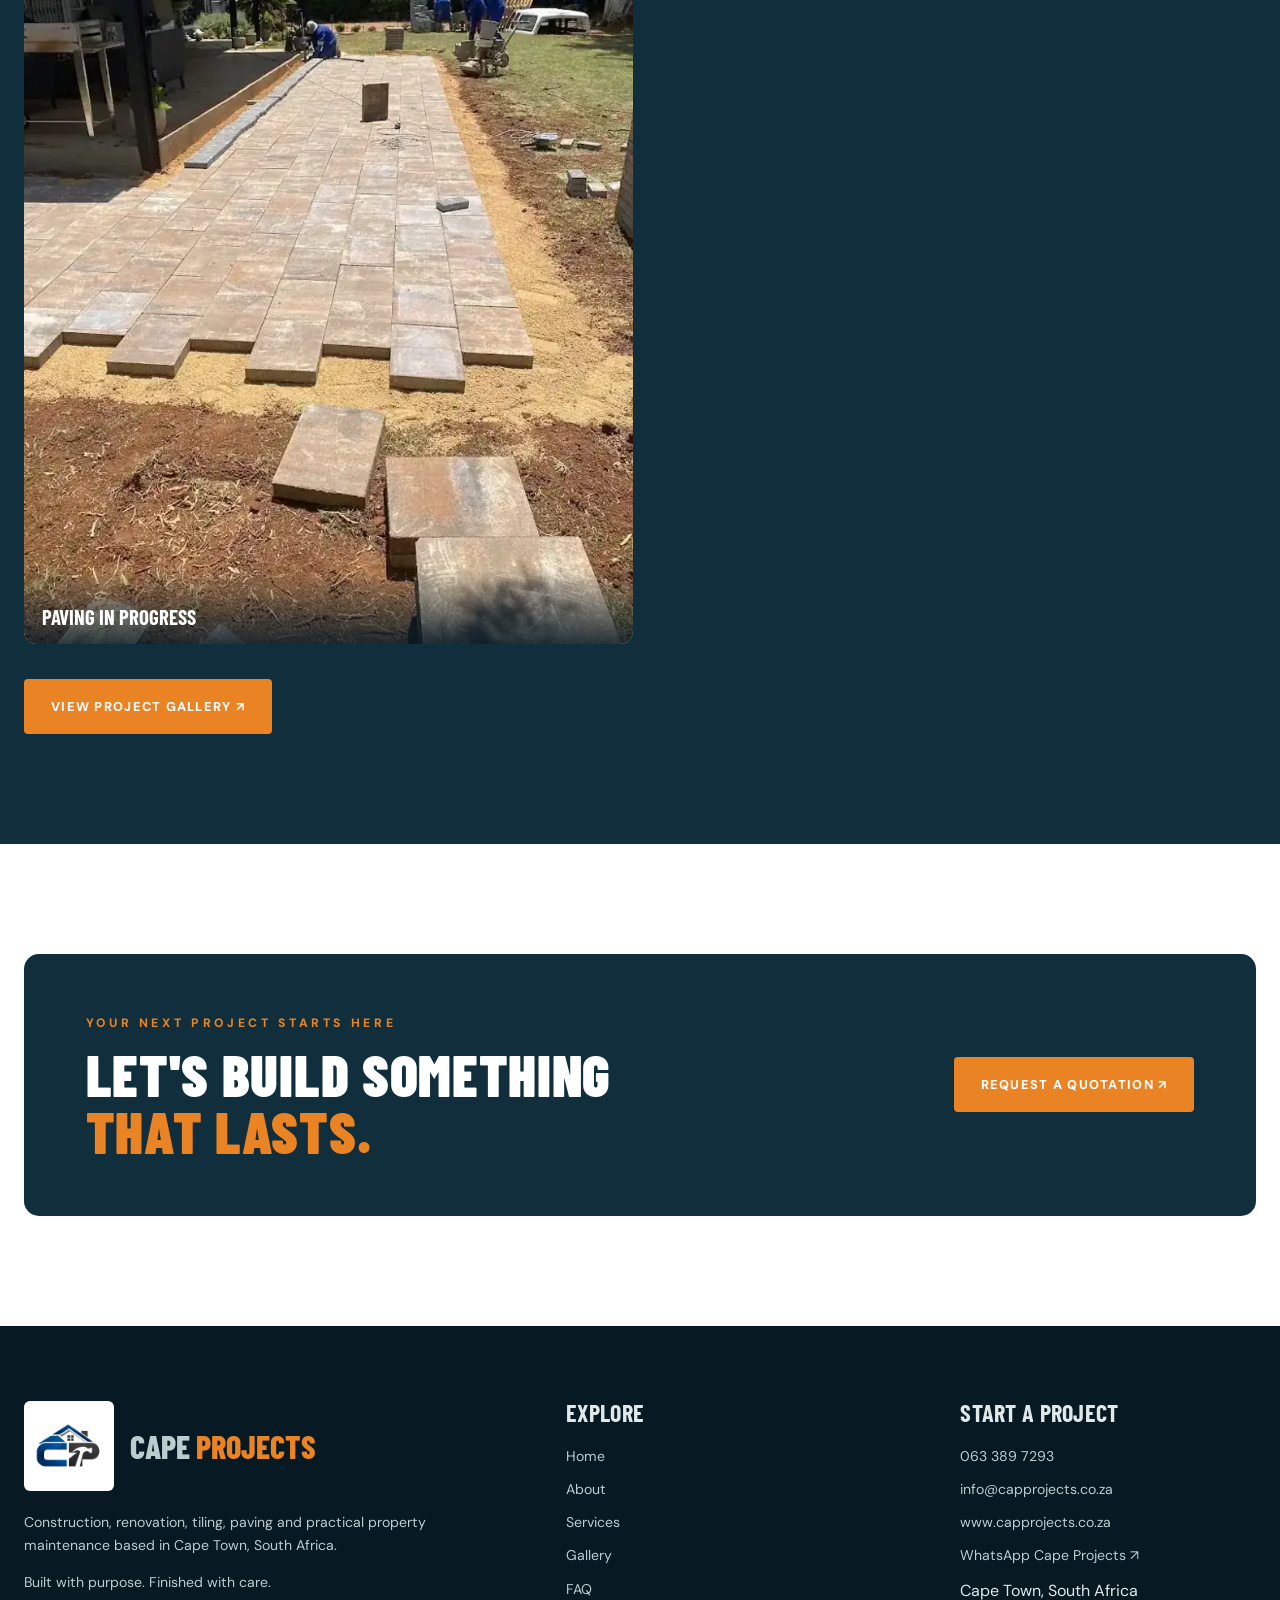
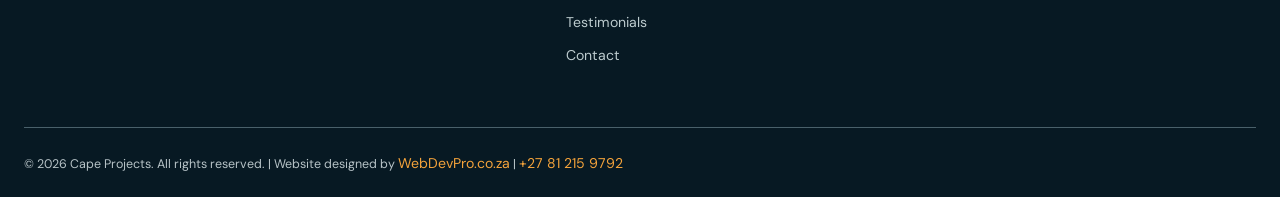
==== commit f2c52fe6: "Use approved Cape Projects logo and feature original service posters" ====
--- a/index.html
+++ b/index.html
@@ -1 +1 @@
-<!doctype html><html lang="en-ZA"><head><meta charset="utf-8"><meta name="viewport" content="width=device-width,initial-scale=1"><title>Cape Projects | Construction, Paving, Tiling &amp; Maintenance</title><meta name="description" content="Cape Town construction and maintenance. Tiling, paving, driveways, renovations, swimming pool surrounds and property repairs. Call 063 389 7293."><meta name="theme-color" content="#102e3b"><meta property="og:title" content="Cape Projects | Construction, Paving, Tiling &amp; Maintenance"><meta property="og:description" content="Cape Town construction and maintenance. Tiling, paving, driveways, renovations, swimming pool surrounds and property repairs. Call 063 389 7293."><meta property="og:type" content="website"><meta property="og:image" content="https://www.capprojects.co.za/assets/brick-paved-driveway.webp"><link rel="icon" href="/assets/icon.svg" type="image/svg+xml"><link rel="apple-touch-icon" href="/assets/apple-touch-icon.png"><link rel="manifest" href="/manifest.webmanifest"><link rel="stylesheet" href="/styles.css"></head><body><header class="site-header"><div class="header-inner"><a href="/" class="brand" aria-label="Cape Projects home"><img src="/assets/icon.svg" alt="Cape Projects icon"><span class="brand-copy">Cape <strong>Projects</strong><small>Construction &amp; Maintenance</small></span></a><nav class="primary-nav" id="mainNav" aria-label="Main navigation"><a href="/" class="active" aria-current="page">Home</a><a href="/about" class="" aria-current="false">About</a><a href="/services" class="" aria-current="false">Services</a><a href="/gallery" class="" aria-current="false">Gallery</a><a href="/faq" class="" aria-current="false">FAQ</a><a href="/testimonials" class="" aria-current="false">Testimonials</a><a href="/contact" class="" aria-current="false">Contact</a></nav><a class="header-cta" href="/contact">Get a Quote ↗</a><button class="menu-toggle" id="menuToggle" aria-label="Toggle navigation" aria-expanded="false" aria-controls="mainNav">☰</button></div></header><main><section class="hero" aria-roledescription="carousel" aria-label="Featured Cape Projects work"><div class="hero-slide active" role="img" aria-label="Driveways and paved outdoor spaces" style="background-image:url('/assets/brick-paved-driveway.webp')"></div><div class="hero-slide " role="img" aria-label="Precision garden pathways" style="background-image:url('/assets/garden-pathway.webp')"></div><div class="hero-slide " role="img" aria-label="Paving around swimming pools" style="background-image:url('/assets/pool-surround-paving.webp')"></div><div class="hero-scrim"></div><div class="hero-inner"><span class="eyebrow">Cape Town • Construction & Maintenance</span><h1 class="typing" data-text="BUILT TO LAST. FINISHED WITH CARE.">BUILT TO LAST.<br><span>FINISHED WITH CARE.</span></h1><p class="hero-desc" data-words="From beautifully laid paving and precise tiling to complete renovations and reliable property maintenance, Cape Projects brings craftsmanship to every detail.">From beautifully laid paving and precise tiling to complete renovations and reliable property maintenance, Cape Projects brings craftsmanship to every detail.</p><div class="btn-row"><a class="btn" href="/contact">Get a free quote ↗</a><a class="btn btn-ghost" href="/gallery">View real projects ↗</a></div></div><div class="hero-note">Real work. Real craft. Cape Town.</div><div class="slider-controls"><button id="slidePrev" type="button" aria-label="Previous slide">←</button><span id="slideStatus" aria-live="polite">01 / 03</span><button id="slideNext" type="button" aria-label="Next slide">→</button></div></section><div class="stats-strip"><div class="container stats-inner"><span>Residential & commercial</span><span>Paving & tiling specialists</span><span>Renovations & maintenance</span><span>Based in Cape Town</span></div></div><section class="section"><div class="container"><div class="section-head reveal left"><span class="eyebrow">Our core expertise</span><h2 class="typing reveal" data-text="CRAFTSMANSHIP IN EVERY DETAIL">CRAFTSMANSHIP IN EVERY DETAIL</h2><p>Explore the work Cape Projects does best. Flip each card to learn more about the service.</p></div><div class="grid three"><button type="button" class="flip-card reveal" aria-label="Discover PAVING & DRIVEWAYS" aria-pressed="false"><span class="flip-inner"><span class="flip-face flip-front"><img loading="lazy" src="/assets/brick-paved-driveway.webp" alt=""><span>01 / WHAT WE DO</span><strong>PAVING & DRIVEWAYS</strong></span><span class="flip-face flip-back"><strong>PAVING & DRIVEWAYS</strong><span>Driveway paving, pathways, patios and pool surrounds finished with clean edges.</span><span>Tap again to return ↗</span></span></span></button><button type="button" class="flip-card reveal" aria-label="Discover TILING & FINISHES" aria-pressed="false"><span class="flip-inner"><span class="flip-face flip-front"><img loading="lazy" src="/assets/bathroom-tiling.webp" alt=""><span>02 / WHAT WE DO</span><strong>TILING & FINISHES</strong></span><span class="flip-face flip-back"><strong>TILING & FINISHES</strong><span>Bathrooms, kitchens, walls and floors laid with care and accurate detail.</span><span>Tap again to return ↗</span></span></span></button><button type="button" class="flip-card reveal" aria-label="Discover BUILDING & MAINTENANCE" aria-pressed="false"><span class="flip-inner"><span class="flip-face flip-front"><img loading="lazy" src="/assets/landscaping-before-after.webp" alt=""><span>03 / WHAT WE DO</span><strong>BUILDING & MAINTENANCE</strong></span><span class="flip-face flip-back"><strong>BUILDING & MAINTENANCE</strong><span>Renovations, plastering, repairs and property improvements for everyday living.</span><span>Tap again to return ↗</span></span></span></button></div></div></section><section class="section alt"><div class="container split"><div class="feature-img reveal left"><img loading="lazy" src="/assets/house-paving.webp" alt="Finished residential paving by Cape Projects"></div><div class="feature-copy reveal right"><span class="eyebrow">About Cape Projects</span><h2 class="typing reveal" data-text="GOOD WORK SPEAKS FOR ITSELF.">GOOD WORK SPEAKS FOR ITSELF.</h2><p>We focus on practical building solutions and clean, attractive finishes. From a new patio or driveway to a bathroom renovation, every project deserves careful planning and dependable workmanship.</p><ul class="check-list"><li>Paving & driveways</li><li>Floor & wall tiling</li><li>Building renovations</li><li>Pool surrounds</li><li>Painting & plastering</li><li>General maintenance</li></ul><a href="/about" class="btn">Meet Cape Projects ↗</a></div></div></section><section class="section"><div class="container"><div class="section-head reveal"><span class="eyebrow">Featured services</span><h2 class="typing reveal" data-text="BUILT ON THE DETAILS">BUILT ON THE DETAILS</h2><p>Great spaces start with careful preparation and finish with clean lines.</p></div><div class="grid three"><article class="service-tile reveal"><img loading="lazy" src="/assets/bathroom-tiling.webp" alt="Cape Projects — Tiling &amp; finishes"><div class="service-info"><h3>Tiling &amp; finishes</h3><p>Floor and wall tiling, bathrooms, kitchens, porcelain, natural stone, mosaics, re-grouting and repair.</p><a href="/services">Explore services ↗</a></div></article><article class="service-tile reveal"><img loading="lazy" src="/assets/brick-paved-driveway.webp" alt="Cape Projects — Paving &amp; driveways"><div class="service-info"><h3>Paving &amp; driveways</h3><p>Driveways, garden pathways, patios, pool surrounds, brick paving, cobble work and finishing.</p><a href="/services">Explore services ↗</a></div></article><article class="service-tile reveal"><img loading="lazy" src="/assets/landscaping-before-after.webp" alt="Cape Projects — Building &amp; renovations"><div class="service-info"><h3>Building &amp; renovations</h3><p>Property improvements, brickwork, plastering, skimming and general building alterations.</p><a href="/services">Explore services ↗</a></div></article></div></div></section><section class="section dark"><div class="container"><div class="section-head reveal"><span class="eyebrow">From our portfolio</span><h2 class="typing reveal" data-text="SEE THE WORK.">SEE THE WORK.</h2><p>Real project photographs supplied for Cape Projects — from active worksites to completed spaces.</p></div><div class="gallery-grid"><figure class="reveal"><a href="/assets/brick-paved-driveway.webp" data-lightbox aria-label="View Completed driveway paving"><img src="/assets/brick-paved-driveway.webp" alt="Completed driveway paving" loading="lazy"></a><figcaption>Completed driveway paving</figcaption></figure><figure class="reveal"><a href="/assets/house-paving.webp" data-lightbox aria-label="View Paved courtyard installation"><img src="/assets/house-paving.webp" alt="Paved courtyard installation" loading="lazy"></a><figcaption>Paved courtyard installation</figcaption></figure><figure class="reveal"><a href="/assets/pool-surround-paving.webp" data-lightbox aria-label="View Poolside paving and borders"><img src="/assets/pool-surround-paving.webp" alt="Poolside paving and borders" loading="lazy"></a><figcaption>Poolside paving and borders</figcaption></figure><figure class="reveal"><a href="/assets/garden-pathway.webp" data-lightbox aria-label="View Garden pathway paving"><img src="/assets/garden-pathway.webp" alt="Garden pathway paving" loading="lazy"></a><figcaption>Garden pathway paving</figcaption></figure><figure class="reveal"><a href="/assets/paving-installation.webp" data-lightbox aria-label="View Paving in progress"><img src="/assets/paving-installation.webp" alt="Paving in progress" loading="lazy"></a><figcaption>Paving in progress</figcaption></figure></div><div style="margin-top:35px"><a href="/gallery" class="btn">View project gallery ↗</a></div></div></section><section class="section"><div class="container"><div class="cta-panel reveal"><div><span class="eyebrow">Your next project starts here</span><h2>LET'S BUILD SOMETHING<br><span class="accent">THAT LASTS.</span></h2></div><a href="/contact" class="btn">Request a quotation ↗</a></div></div></section></main><footer class="footer"><div class="container"><div class="footer-grid"><div><a href="/" class="footer-brand"><img src="/assets/icon.svg" alt="Cape Projects logo"><span>CAPE <span class="accent">PROJECTS</span></span></a><p>Construction, renovation, tiling, paving and practical property maintenance based in Cape Town, South Africa.</p><p>Built with purpose. Finished with care.</p></div><div><h3>Explore</h3><div class="footer-links"><a href="/">Home</a><a href="/about">About</a><a href="/services">Services</a><a href="/gallery">Gallery</a><a href="/faq">FAQ</a><a href="/testimonials">Testimonials</a><a href="/contact">Contact</a></div></div><div><h3>Start a project</h3><div class="footer-links"><a href="tel:+27633897293">063 389 7293</a><a href="mailto:info@capprojects.co.za">info@capprojects.co.za</a><a href="https://www.capprojects.co.za">www.capprojects.co.za</a><a href="https://wa.me/27633897293" target="_blank" rel="noopener noreferrer">WhatsApp Cape Projects ↗</a><span>Cape Town, South Africa</span></div></div></div><div class="footer-bottom">© <span id="year"></span> Cape Projects. All rights reserved. | Website designed by <a href="https://webdevpro.co.za" target="_blank" rel="noopener noreferrer">WebDevPro.co.za</a> | <a href="tel:+27812159792">+27 81 215 9792</a></div></div></footer><button class="chat-launch" id="chatLaunch" aria-controls="chatPanel" aria-expanded="false">✆ &nbsp; WhatsApp Enquiry</button><aside class="chat-panel" id="chatPanel" aria-label="Contact Cape Projects"><div class="chat-head"><b>Chat with Cape Projects</b><button id="chatClose" aria-label="Close chat">×</button></div><div class="chat-body"><p>Tell us what you need and we’ll open your enquiry in WhatsApp.</p><form id="chatForm"><label>Your name<input name="name" required placeholder="Full name"></label><label>Contact number<input name="phone" type="tel" placeholder="Your number"></label><label>Project type<select name="service"><option>Paving & driveways</option><option>Tiling & bathrooms</option><option>Renovations</option><option>Building & maintenance</option><option>Tree / outdoor maintenance</option><option>Other enquiry</option></select></label><label>Message<textarea name="message" rows="2" placeholder="What can we help with?"></textarea></label><button type="submit">Continue to WhatsApp ↗</button></form></div></aside><nav class="mobile-nav" aria-label="Mobile quick actions"><a href="/"><span>⌂</span>Home</a><a href="/services"><span>▦</span>Services</a><a href="https://wa.me/27633897293" target="_blank" rel="noopener noreferrer"><span>◉</span>WhatsApp</a><a href="tel:+27633897293"><span>✆</span>Call</a><button type="button" data-install><span>⇩</span>Install</button></nav><dialog id="installDialog"><h3>Save Cape Projects</h3><p>On iPhone: tap <b>Share → Add to Home Screen</b>. On Android or desktop Chrome: open the browser menu and select <b>Install app</b> or <b>Add to Home screen</b> if available.</p><p>Install availability depends on your browser and this demo’s approval stage.</p><button id="installClose" type="button">Close</button></dialog><dialog class="lightbox" id="photoDialog"><button id="photoClose" aria-label="Close image">Close ✕</button><img src="" alt="Project photo"></dialog><script src="/app.js" defer></script></body></html>+<!doctype html><html lang="en-ZA"><head><meta charset="utf-8"><meta name="viewport" content="width=device-width,initial-scale=1"><title>Cape Projects | Construction, Paving, Tiling &amp; Maintenance</title><meta name="description" content="Cape Town construction and maintenance. Tiling, paving, driveways, renovations, swimming pool surrounds and property repairs. Call 063 389 7293."><meta name="theme-color" content="#102e3b"><meta property="og:title" content="Cape Projects | Construction, Paving, Tiling &amp; Maintenance"><meta property="og:description" content="Cape Town construction and maintenance. Tiling, paving, driveways, renovations, swimming pool surrounds and property repairs. Call 063 389 7293."><meta property="og:type" content="website"><meta property="og:image" content="https://www.capprojects.co.za/assets/brick-paved-driveway.webp"><link rel="icon" href="/assets/icon-192.png" type="image/png"><link rel="apple-touch-icon" href="/assets/apple-touch-icon.png"><link rel="manifest" href="/manifest.webmanifest"><link rel="stylesheet" href="/styles.css"></head><body><header class="site-header"><div class="header-inner"><a href="/" class="brand" aria-label="Cape Projects home"><img src="/assets/icon-192.png" alt="Cape Projects icon"><span class="brand-copy">Cape <strong>Projects</strong><small>Construction &amp; Maintenance</small></span></a><nav class="primary-nav" id="mainNav" aria-label="Main navigation"><a href="/" class="active" aria-current="page">Home</a><a href="/about" class="" aria-current="false">About</a><a href="/services" class="" aria-current="false">Services</a><a href="/gallery" class="" aria-current="false">Gallery</a><a href="/faq" class="" aria-current="false">FAQ</a><a href="/testimonials" class="" aria-current="false">Testimonials</a><a href="/contact" class="" aria-current="false">Contact</a></nav><a class="header-cta" href="/contact">Get a Quote ↗</a><button class="menu-toggle" id="menuToggle" aria-label="Toggle navigation" aria-expanded="false" aria-controls="mainNav">☰</button></div></header><main><section class="hero" aria-roledescription="carousel" aria-label="Featured Cape Projects work"><div class="hero-slide active" role="img" aria-label="Driveways and paved outdoor spaces" style="background-image:url('/assets/brick-paved-driveway.webp')"></div><div class="hero-slide " role="img" aria-label="Precision garden pathways" style="background-image:url('/assets/garden-pathway.webp')"></div><div class="hero-slide " role="img" aria-label="Paving around swimming pools" style="background-image:url('/assets/pool-surround-paving.webp')"></div><div class="hero-scrim"></div><div class="hero-inner"><span class="eyebrow">Cape Town • Construction & Maintenance</span><h1 class="typing" data-text="BUILT TO LAST. FINISHED WITH CARE.">BUILT TO LAST.<br><span>FINISHED WITH CARE.</span></h1><p class="hero-desc" data-words="From beautifully laid paving and precise tiling to complete renovations and reliable property maintenance, Cape Projects brings craftsmanship to every detail.">From beautifully laid paving and precise tiling to complete renovations and reliable property maintenance, Cape Projects brings craftsmanship to every detail.</p><div class="btn-row"><a class="btn" href="/contact">Get a free quote ↗</a><a class="btn btn-ghost" href="/gallery">View real projects ↗</a></div></div><div class="hero-note">Real work. Real craft. Cape Town.</div><div class="slider-controls"><button id="slidePrev" type="button" aria-label="Previous slide">←</button><span id="slideStatus" aria-live="polite">01 / 03</span><button id="slideNext" type="button" aria-label="Next slide">→</button></div></section><div class="stats-strip"><div class="container stats-inner"><span>Residential & commercial</span><span>Paving & tiling specialists</span><span>Renovations & maintenance</span><span>Based in Cape Town</span></div></div><section class="section"><div class="container"><div class="section-head reveal left"><span class="eyebrow">Our core expertise</span><h2 class="typing reveal" data-text="CRAFTSMANSHIP IN EVERY DETAIL">CRAFTSMANSHIP IN EVERY DETAIL</h2><p>Explore the work Cape Projects does best. Flip each card to learn more about the service.</p></div><div class="grid three"><button type="button" class="flip-card reveal" aria-label="Discover PAVING & DRIVEWAYS" aria-pressed="false"><span class="flip-inner"><span class="flip-face flip-front"><img loading="lazy" src="/assets/brick-paved-driveway.webp" alt=""><span>01 / WHAT WE DO</span><strong>PAVING & DRIVEWAYS</strong></span><span class="flip-face flip-back"><strong>PAVING & DRIVEWAYS</strong><span>Driveway paving, pathways, patios and pool surrounds finished with clean edges.</span><span>Tap again to return ↗</span></span></span></button><button type="button" class="flip-card reveal" aria-label="Discover TILING & FINISHES" aria-pressed="false"><span class="flip-inner"><span class="flip-face flip-front"><img loading="lazy" src="/assets/bathroom-tiling.webp" alt=""><span>02 / WHAT WE DO</span><strong>TILING & FINISHES</strong></span><span class="flip-face flip-back"><strong>TILING & FINISHES</strong><span>Bathrooms, kitchens, walls and floors laid with care and accurate detail.</span><span>Tap again to return ↗</span></span></span></button><button type="button" class="flip-card reveal" aria-label="Discover BUILDING & MAINTENANCE" aria-pressed="false"><span class="flip-inner"><span class="flip-face flip-front"><img loading="lazy" src="/assets/landscaping-before-after.webp" alt=""><span>03 / WHAT WE DO</span><strong>BUILDING & MAINTENANCE</strong></span><span class="flip-face flip-back"><strong>BUILDING & MAINTENANCE</strong><span>Renovations, plastering, repairs and property improvements for everyday living.</span><span>Tap again to return ↗</span></span></span></button></div></div></section><section class="section alt"><div class="container split"><div class="feature-img reveal left"><img loading="lazy" src="/assets/house-paving.webp" alt="Finished residential paving by Cape Projects"></div><div class="feature-copy reveal right"><span class="eyebrow">About Cape Projects</span><h2 class="typing reveal" data-text="GOOD WORK SPEAKS FOR ITSELF.">GOOD WORK SPEAKS FOR ITSELF.</h2><p>We focus on practical building solutions and clean, attractive finishes. From a new patio or driveway to a bathroom renovation, every project deserves careful planning and dependable workmanship.</p><ul class="check-list"><li>Paving & driveways</li><li>Floor & wall tiling</li><li>Building renovations</li><li>Pool surrounds</li><li>Painting & plastering</li><li>General maintenance</li></ul><a href="/about" class="btn">Meet Cape Projects ↗</a></div></div></section><section class="section"><div class="container"><div class="section-head reveal"><span class="eyebrow">Featured services</span><h2 class="typing reveal" data-text="BUILT ON THE DETAILS">BUILT ON THE DETAILS</h2><p>Great spaces start with careful preparation and finish with clean lines.</p></div><div class="grid three"><article class="service-tile reveal"><img loading="lazy" src="/assets/bathroom-tiling.webp" alt="Cape Projects — Tiling &amp; finishes"><div class="service-info"><h3>Tiling &amp; finishes</h3><p>Floor and wall tiling, bathrooms, kitchens, porcelain, natural stone, mosaics, re-grouting and repair.</p><a href="/services">Explore services ↗</a></div></article><article class="service-tile reveal"><img loading="lazy" src="/assets/brick-paved-driveway.webp" alt="Cape Projects — Paving &amp; driveways"><div class="service-info"><h3>Paving &amp; driveways</h3><p>Driveways, garden pathways, patios, pool surrounds, brick paving, cobble work and finishing.</p><a href="/services">Explore services ↗</a></div></article><article class="service-tile reveal"><img loading="lazy" src="/assets/landscaping-before-after.webp" alt="Cape Projects — Building &amp; renovations"><div class="service-info"><h3>Building &amp; renovations</h3><p>Property improvements, brickwork, plastering, skimming and general building alterations.</p><a href="/services">Explore services ↗</a></div></article></div></div></section><section class="section dark"><div class="container"><div class="section-head reveal"><span class="eyebrow">From our portfolio</span><h2 class="typing reveal" data-text="SEE THE WORK.">SEE THE WORK.</h2><p>Real project photographs supplied for Cape Projects — from active worksites to completed spaces.</p></div><div class="gallery-grid"><figure class="reveal"><a href="/assets/brick-paved-driveway.webp" data-lightbox aria-label="View Completed driveway paving"><img src="/assets/brick-paved-driveway.webp" alt="Completed driveway paving" loading="lazy"></a><figcaption>Completed driveway paving</figcaption></figure><figure class="reveal"><a href="/assets/house-paving.webp" data-lightbox aria-label="View Paved courtyard installation"><img src="/assets/house-paving.webp" alt="Paved courtyard installation" loading="lazy"></a><figcaption>Paved courtyard installation</figcaption></figure><figure class="reveal"><a href="/assets/pool-surround-paving.webp" data-lightbox aria-label="View Poolside paving and borders"><img src="/assets/pool-surround-paving.webp" alt="Poolside paving and borders" loading="lazy"></a><figcaption>Poolside paving and borders</figcaption></figure><figure class="reveal"><a href="/assets/garden-pathway.webp" data-lightbox aria-label="View Garden pathway paving"><img src="/assets/garden-pathway.webp" alt="Garden pathway paving" loading="lazy"></a><figcaption>Garden pathway paving</figcaption></figure><figure class="reveal"><a href="/assets/paving-installation.webp" data-lightbox aria-label="View Paving in progress"><img src="/assets/paving-installation.webp" alt="Paving in progress" loading="lazy"></a><figcaption>Paving in progress</figcaption></figure></div><div style="margin-top:35px"><a href="/gallery" class="btn">View project gallery ↗</a></div></div></section><section class="section"><div class="container"><div class="cta-panel reveal"><div><span class="eyebrow">Your next project starts here</span><h2>LET'S BUILD SOMETHING<br><span class="accent">THAT LASTS.</span></h2></div><a href="/contact" class="btn">Request a quotation ↗</a></div></div></section></main><footer class="footer"><div class="container"><div class="footer-grid"><div><a href="/" class="footer-brand"><img src="/assets/icon-192.png" alt="Cape Projects logo"><span>CAPE <span class="accent">PROJECTS</span></span></a><p>Construction, renovation, tiling, paving and practical property maintenance based in Cape Town, South Africa.</p><p>Built with purpose. Finished with care.</p></div><div><h3>Explore</h3><div class="footer-links"><a href="/">Home</a><a href="/about">About</a><a href="/services">Services</a><a href="/gallery">Gallery</a><a href="/faq">FAQ</a><a href="/testimonials">Testimonials</a><a href="/contact">Contact</a></div></div><div><h3>Start a project</h3><div class="footer-links"><a href="tel:+27633897293">063 389 7293</a><a href="mailto:info@capprojects.co.za">info@capprojects.co.za</a><a href="https://www.capprojects.co.za">www.capprojects.co.za</a><a href="https://wa.me/27633897293" target="_blank" rel="noopener noreferrer">WhatsApp Cape Projects ↗</a><span>Cape Town, South Africa</span></div></div></div><div class="footer-bottom">© <span id="year"></span> Cape Projects. All rights reserved. | Website designed by <a href="https://webdevpro.co.za" target="_blank" rel="noopener noreferrer">WebDevPro.co.za</a> | <a href="tel:+27812159792">+27 81 215 9792</a></div></div></footer><button class="chat-launch" id="chatLaunch" aria-controls="chatPanel" aria-expanded="false">✆ &nbsp; WhatsApp Enquiry</button><aside class="chat-panel" id="chatPanel" aria-label="Contact Cape Projects"><div class="chat-head"><b>Chat with Cape Projects</b><button id="chatClose" aria-label="Close chat">×</button></div><div class="chat-body"><p>Tell us what you need and we’ll open your enquiry in WhatsApp.</p><form id="chatForm"><label>Your name<input name="name" required placeholder="Full name"></label><label>Contact number<input name="phone" type="tel" placeholder="Your number"></label><label>Project type<select name="service"><option>Paving & driveways</option><option>Tiling & bathrooms</option><option>Renovations</option><option>Building & maintenance</option><option>Tree / outdoor maintenance</option><option>Other enquiry</option></select></label><label>Message<textarea name="message" rows="2" placeholder="What can we help with?"></textarea></label><button type="submit">Continue to WhatsApp ↗</button></form></div></aside><nav class="mobile-nav" aria-label="Mobile quick actions"><a href="/"><span>⌂</span>Home</a><a href="/services"><span>▦</span>Services</a><a href="https://wa.me/27633897293" target="_blank" rel="noopener noreferrer"><span>◉</span>WhatsApp</a><a href="tel:+27633897293"><span>✆</span>Call</a><button type="button" data-install><span>⇩</span>Install</button></nav><dialog id="installDialog"><h3>Save Cape Projects</h3><p>On iPhone: tap <b>Share → Add to Home Screen</b>. On Android or desktop Chrome: open the browser menu and select <b>Install app</b> or <b>Add to Home screen</b> if available.</p><p>Install availability depends on your browser and this demo’s approval stage.</p><button id="installClose" type="button">Close</button></dialog><dialog class="lightbox" id="photoDialog"><button id="photoClose" aria-label="Close image">Close ✕</button><img src="" alt="Project photo"></dialog><script src="/app.js" defer></script></body></html>
